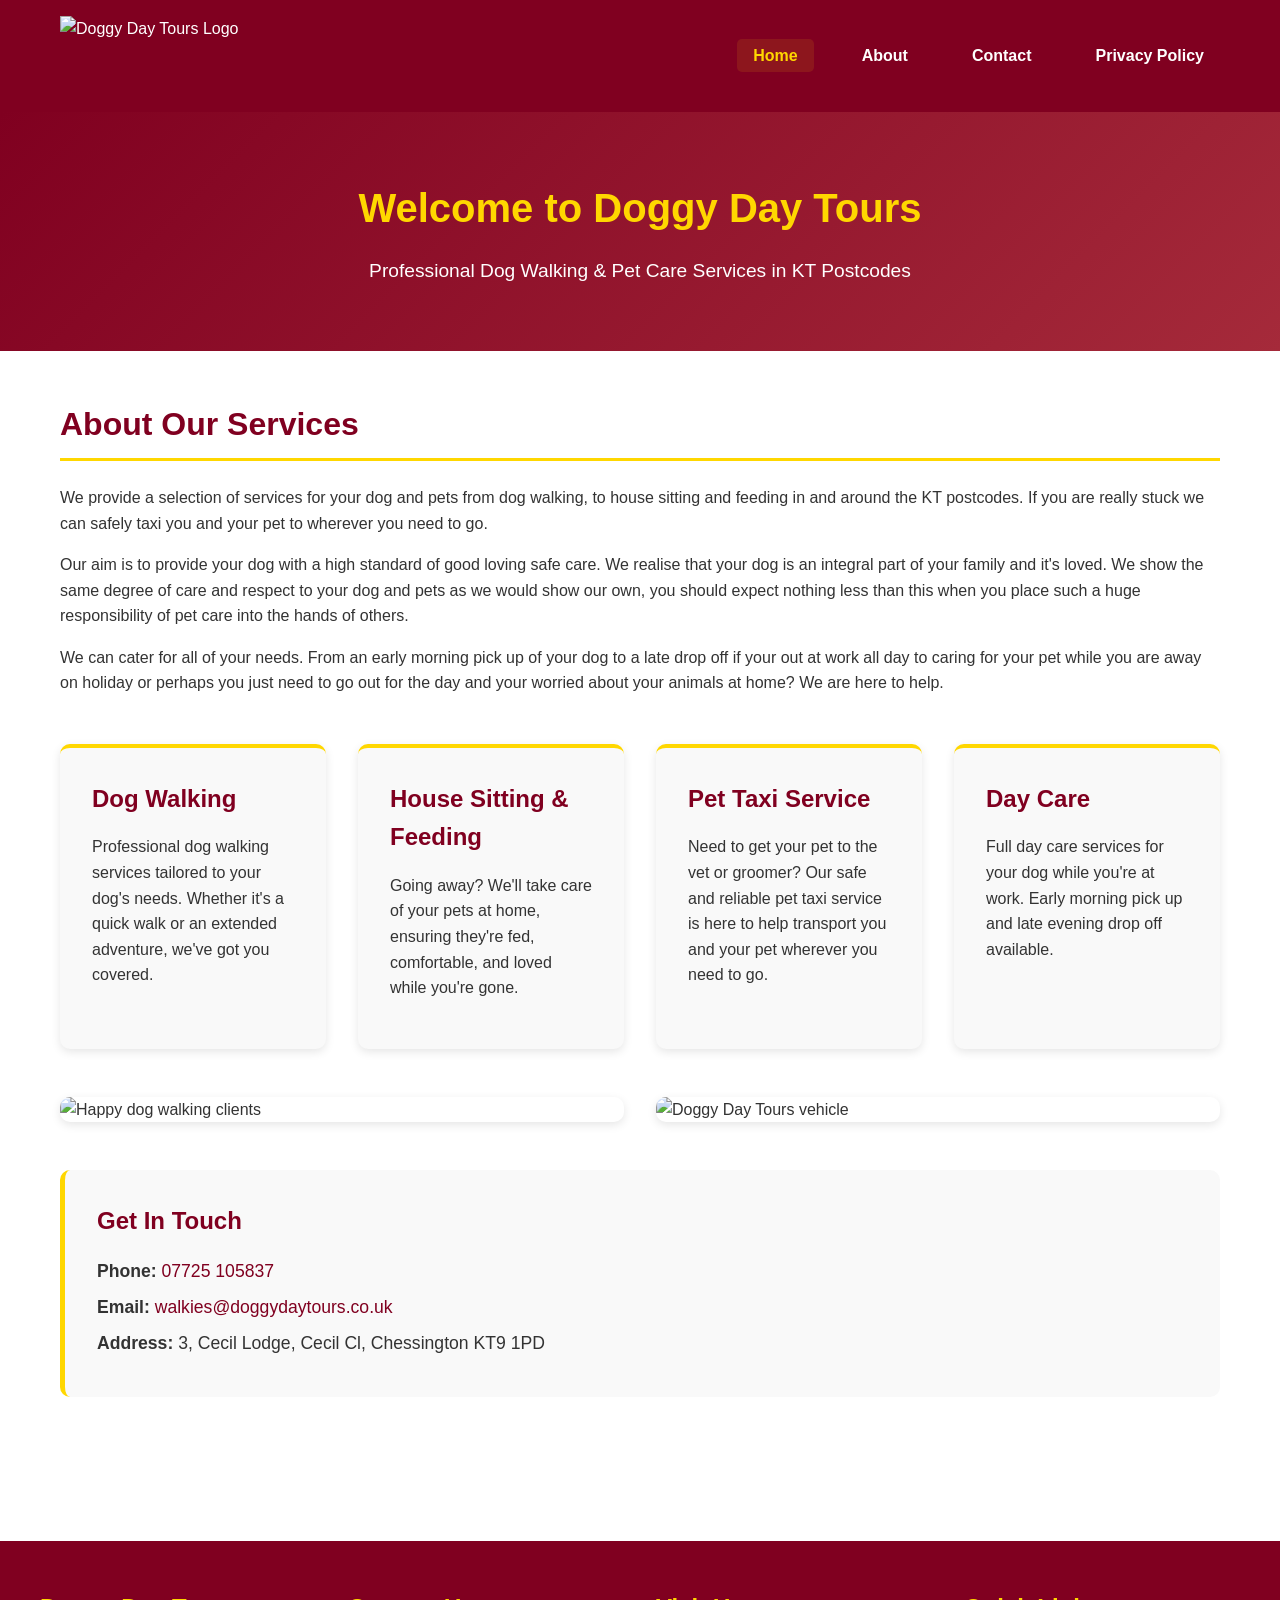
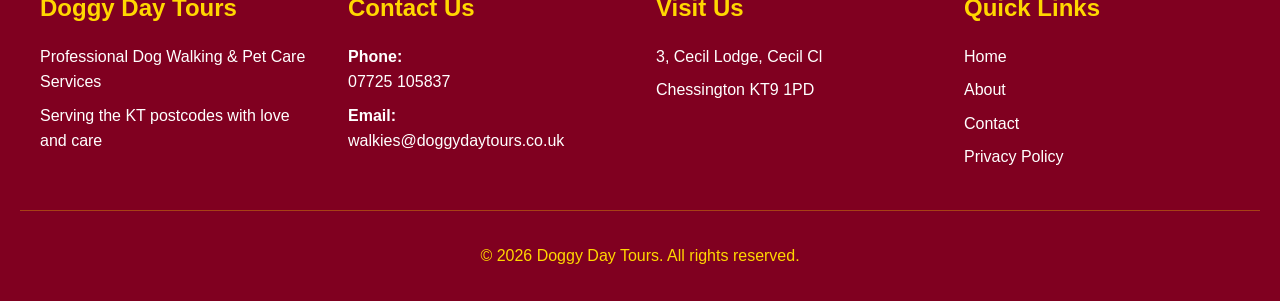
==== index.html @ 926536ae "Create Doggy Day Tours 4-page website - Built complete responsive website with 5 files - index.html:" ====
<!DOCTYPE html>
<html lang="en">
<head>
    <meta charset="UTF-8">
    <meta name="viewport" content="width=device-width, initial-scale=1.0">
    <meta name="description" content="Professional Dog Walking & Pet Care Services in KT postcodes. Expert dog walking, house sitting, and pet taxi services.">
    <title>Doggy Day Tours - Professional Dog Walking & Pet Care Services</title>
    <link rel="stylesheet" href="styles.css">
</head>
<body>
    <header>
        <div class="header-container">
            <img src="https://i.ibb.co/Wv6MNWS7/dog-walking-logo-ddt-3-burgandy.png" alt="Doggy Day Tours Logo" class="logo">
            <nav>
                <ul>
                    <li><a href="index.html" class="active">Home</a></li>
                    <li><a href="about.html">About</a></li>
                    <li><a href="contact.html">Contact</a></li>
                    <li><a href="privacypolicy.html">Privacy Policy</a></li>
                </ul>
            </nav>
        </div>
    </header>

    <section class="hero">
        <div class="container">
            <h1>Welcome to Doggy Day Tours</h1>
            <p>Professional Dog Walking & Pet Care Services in KT Postcodes</p>
        </div>
    </section>

    <main>
        <section class="about-intro">
            <h2>About Our Services</h2>
            <p>We provide a selection of services for your dog and pets from dog walking, to house sitting and feeding in and around the KT postcodes. If you are really stuck we can safely taxi you and your pet to wherever you need to go.</p>

            <p>Our aim is to provide your dog with a high standard of good loving safe care. We realise that your dog is an integral part of your family and it's loved. We show the same degree of care and respect to your dog and pets as we would show our own, you should expect nothing less than this when you place such a huge responsibility of pet care into the hands of others.</p>

            <p>We can cater for all of your needs. From an early morning pick up of your dog to a late drop off if your out at work all day to caring for your pet while you are away on holiday or perhaps you just need to go out for the day and your worried about your animals at home? We are here to help.</p>
        </section>

        <section class="services">
            <div class="service-card">
                <h3>Dog Walking</h3>
                <p>Professional dog walking services tailored to your dog's needs. Whether it's a quick walk or an extended adventure, we've got you covered.</p>
            </div>

            <div class="service-card">
                <h3>House Sitting & Feeding</h3>
                <p>Going away? We'll take care of your pets at home, ensuring they're fed, comfortable, and loved while you're gone.</p>
            </div>

            <div class="service-card">
                <h3>Pet Taxi Service</h3>
                <p>Need to get your pet to the vet or groomer? Our safe and reliable pet taxi service is here to help transport you and your pet wherever you need to go.</p>
            </div>

            <div class="service-card">
                <h3>Day Care</h3>
                <p>Full day care services for your dog while you're at work. Early morning pick up and late evening drop off available.</p>
            </div>
        </section>

        <section class="image-gallery">
            <img src="https://i.ibb.co/VYCSv7qX/dog-walking-clients-366x366-366x366.jpg" alt="Happy dog walking clients">
            <img src="https://i.ibb.co/7dnFq9w7/ddt-car-2.jpg" alt="Doggy Day Tours vehicle">
        </section>

        <section class="contact-info">
            <h3>Get In Touch</h3>
            <p><strong>Phone:</strong> <a href="tel:07725105837">07725 105837</a></p>
            <p><strong>Email:</strong> <a href="mailto:walkies@doggydaytours.co.uk">walkies@doggydaytours.co.uk</a></p>
            <p><strong>Address:</strong> 3, Cecil Lodge, Cecil Cl, Chessington KT9 1PD</p>
        </section>
    </main>

    <footer>
        <div class="footer-content">
            <div class="footer-section">
                <h3>Doggy Day Tours</h3>
                <p>Professional Dog Walking & Pet Care Services</p>
                <p>Serving the KT postcodes with love and care</p>
            </div>

            <div class="footer-section">
                <h3>Contact Us</h3>
                <p><strong>Phone:</strong> <a href="tel:07725105837">07725 105837</a></p>
                <p><strong>Email:</strong> <a href="mailto:walkies@doggydaytours.co.uk">walkies@doggydaytours.co.uk</a></p>
            </div>

            <div class="footer-section">
                <h3>Visit Us</h3>
                <p>3, Cecil Lodge, Cecil Cl</p>
                <p>Chessington KT9 1PD</p>
            </div>

            <div class="footer-section">
                <h3>Quick Links</h3>
                <a href="index.html">Home</a>
                <a href="about.html">About</a>
                <a href="contact.html">Contact</a>
                <a href="privacypolicy.html">Privacy Policy</a>
            </div>
        </div>

        <div class="footer-bottom">
            <p>&copy; 2026 Doggy Day Tours. All rights reserved.</p>
        </div>
    </footer>
</body>
</html>
---- styles.css ----
/* Doggy Day Tours - Main Stylesheet */
/* Color Scheme: White, Yellow (#FFD700), Burgundy (#800020) */

* {
    margin: 0;
    padding: 0;
    box-sizing: border-box;
}

body {
    font-family: 'Arial', sans-serif;
    line-height: 1.6;
    color: #333;
    background-color: #fff;
}

/* Header Styles */
header {
    background-color: #800020;
    color: white;
    padding: 1rem 0;
    box-shadow: 0 2px 5px rgba(0,0,0,0.1);
}

.header-container {
    max-width: 1200px;
    margin: 0 auto;
    padding: 0 20px;
    display: flex;
    justify-content: space-between;
    align-items: center;
    flex-wrap: wrap;
}

.logo {
    height: 80px;
    width: auto;
}

nav ul {
    list-style: none;
    display: flex;
    gap: 2rem;
}

nav ul li a {
    color: white;
    text-decoration: none;
    font-weight: bold;
    transition: color 0.3s;
    padding: 0.5rem 1rem;
}

nav ul li a:hover,
nav ul li a.active {
    color: #FFD700;
    background-color: rgba(255, 215, 0, 0.1);
    border-radius: 5px;
}

/* Hero Section */
.hero {
    background: linear-gradient(135deg, #800020 0%, #a52a3a 100%);
    color: white;
    padding: 4rem 20px;
    text-align: center;
}

.hero h1 {
    font-size: 2.5rem;
    margin-bottom: 1rem;
    color: #FFD700;
}

.hero p {
    font-size: 1.2rem;
    max-width: 800px;
    margin: 0 auto;
}

/* Main Content */
main {
    max-width: 1200px;
    margin: 0 auto;
    padding: 3rem 20px;
}

.container {
    max-width: 1200px;
    margin: 0 auto;
    padding: 0 20px;
}

h1, h2, h3 {
    color: #800020;
    margin-bottom: 1rem;
}

h1 {
    font-size: 2.5rem;
}

h2 {
    font-size: 2rem;
    border-bottom: 3px solid #FFD700;
    padding-bottom: 0.5rem;
    margin-bottom: 1.5rem;
}

h3 {
    font-size: 1.5rem;
}

p {
    margin-bottom: 1rem;
}

/* Services Section */
.services {
    display: grid;
    grid-template-columns: repeat(auto-fit, minmax(250px, 1fr));
    gap: 2rem;
    margin: 3rem 0;
}

.service-card {
    background-color: #f9f9f9;
    padding: 2rem;
    border-radius: 10px;
    box-shadow: 0 3px 10px rgba(0,0,0,0.1);
    border-top: 4px solid #FFD700;
    transition: transform 0.3s;
}

.service-card:hover {
    transform: translateY(-5px);
    box-shadow: 0 5px 15px rgba(0,0,0,0.2);
}

.service-card h3 {
    color: #800020;
    margin-bottom: 1rem;
}

/* Image Gallery */
.image-gallery {
    display: grid;
    grid-template-columns: repeat(auto-fit, minmax(300px, 1fr));
    gap: 2rem;
    margin: 3rem 0;
}

.image-gallery img {
    width: 100%;
    height: auto;
    border-radius: 10px;
    box-shadow: 0 3px 10px rgba(0,0,0,0.1);
}

/* About Section - Team Bios */
.team {
    display: grid;
    grid-template-columns: repeat(auto-fit, minmax(250px, 1fr));
    gap: 3rem;
    margin: 3rem 0;
}

.team-member {
    text-align: center;
    padding: 2rem;
    background-color: #f9f9f9;
    border-radius: 10px;
    box-shadow: 0 3px 10px rgba(0,0,0,0.1);
}

.avatar {
    width: 120px;
    height: 120px;
    border-radius: 50%;
    background-color: #800020;
    color: white;
    display: flex;
    align-items: center;
    justify-content: center;
    font-size: 3rem;
    font-weight: bold;
    margin: 0 auto 1.5rem;
    border: 5px solid #FFD700;
}

.team-member h3 {
    color: #800020;
    margin-bottom: 0.5rem;
}

.team-member .role {
    color: #FFD700;
    font-weight: bold;
    margin-bottom: 1rem;
    font-size: 1.1rem;
}

/* Contact Form */
.contact-form {
    max-width: 600px;
    margin: 2rem auto;
    padding: 2rem;
    background-color: #f9f9f9;
    border-radius: 10px;
    box-shadow: 0 3px 10px rgba(0,0,0,0.1);
}

.form-group {
    margin-bottom: 1.5rem;
}

.form-group label {
    display: block;
    margin-bottom: 0.5rem;
    color: #800020;
    font-weight: bold;
}

.form-group input,
.form-group textarea,
.form-group select {
    width: 100%;
    padding: 0.75rem;
    border: 2px solid #ddd;
    border-radius: 5px;
    font-size: 1rem;
    transition: border-color 0.3s;
}

.form-group input:focus,
.form-group textarea:focus,
.form-group select:focus {
    outline: none;
    border-color: #FFD700;
}

.form-group textarea {
    resize: vertical;
    min-height: 150px;
}

.btn {
    background-color: #800020;
    color: white;
    padding: 1rem 2rem;
    border: none;
    border-radius: 5px;
    font-size: 1.1rem;
    cursor: pointer;
    transition: background-color 0.3s;
    font-weight: bold;
}

.btn:hover {
    background-color: #a52a3a;
}

/* Contact Info */
.contact-info {
    background-color: #f9f9f9;
    padding: 2rem;
    border-radius: 10px;
    margin: 2rem 0;
    border-left: 5px solid #FFD700;
}

.contact-info h3 {
    color: #800020;
    margin-bottom: 1rem;
}

.contact-info p {
    margin-bottom: 0.5rem;
    font-size: 1.1rem;
}

.contact-info a {
    color: #800020;
    text-decoration: none;
}

.contact-info a:hover {
    color: #FFD700;
}

/* Privacy Policy */
.privacy-content {
    line-height: 1.8;
}

.privacy-content h3 {
    margin-top: 2rem;
    margin-bottom: 1rem;
}

.privacy-content ul {
    margin-left: 2rem;
    margin-bottom: 1rem;
}

/* Footer */
footer {
    background-color: #800020;
    color: white;
    padding: 3rem 20px 1rem;
    margin-top: 4rem;
}

.footer-content {
    max-width: 1200px;
    margin: 0 auto;
    display: grid;
    grid-template-columns: repeat(auto-fit, minmax(250px, 1fr));
    gap: 2rem;
    margin-bottom: 2rem;
}

.footer-section h3 {
    color: #FFD700;
    margin-bottom: 1rem;
}

.footer-section p,
.footer-section a {
    color: white;
    text-decoration: none;
    display: block;
    margin-bottom: 0.5rem;
}

.footer-section a:hover {
    color: #FFD700;
}

.footer-bottom {
    text-align: center;
    padding-top: 2rem;
    border-top: 1px solid rgba(255, 215, 0, 0.3);
    color: #FFD700;
}

/* Responsive Design */
@media (max-width: 768px) {
    .header-container {
        flex-direction: column;
        text-align: center;
    }

    nav ul {
        flex-direction: column;
        gap: 0.5rem;
        margin-top: 1rem;
    }

    .hero h1 {
        font-size: 2rem;
    }

    .hero p {
        font-size: 1rem;
    }

    h1 {
        font-size: 2rem;
    }

    h2 {
        font-size: 1.5rem;
    }

    .services,
    .team {
        grid-template-columns: 1fr;
    }
}
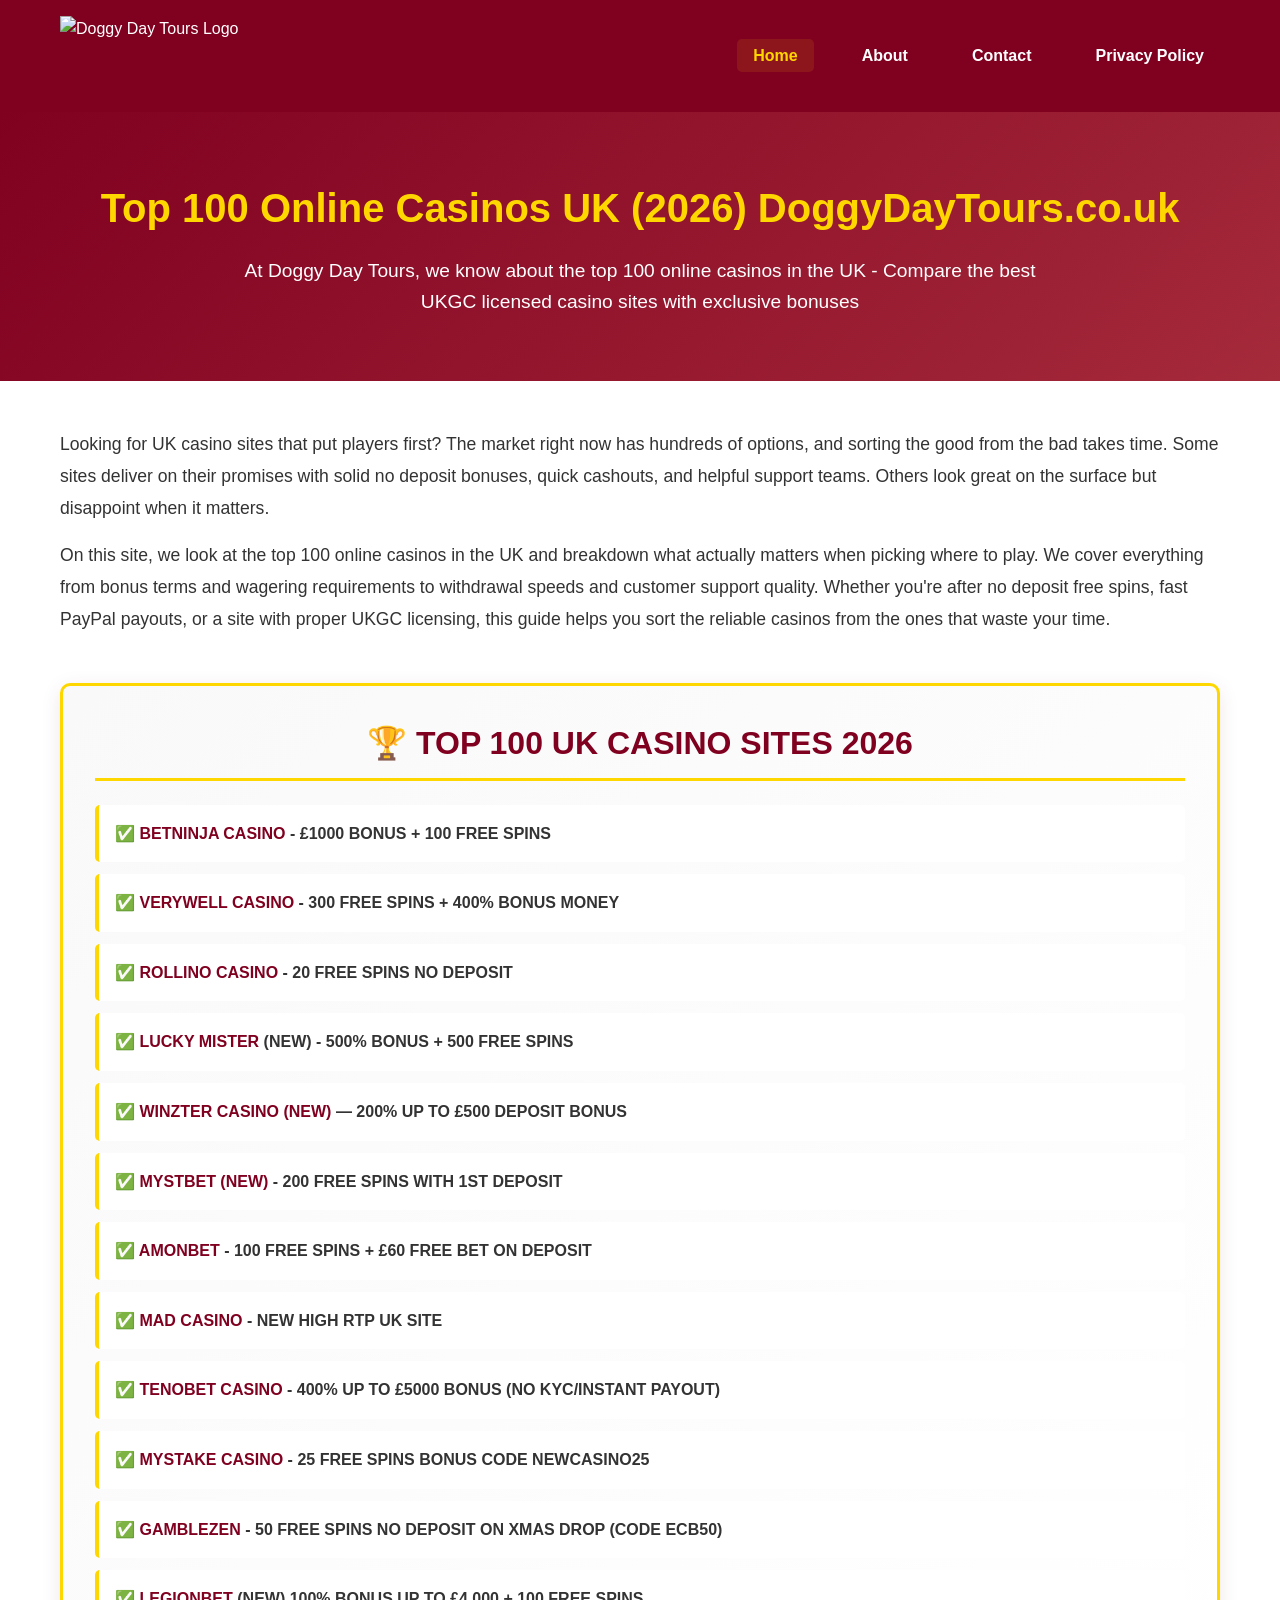
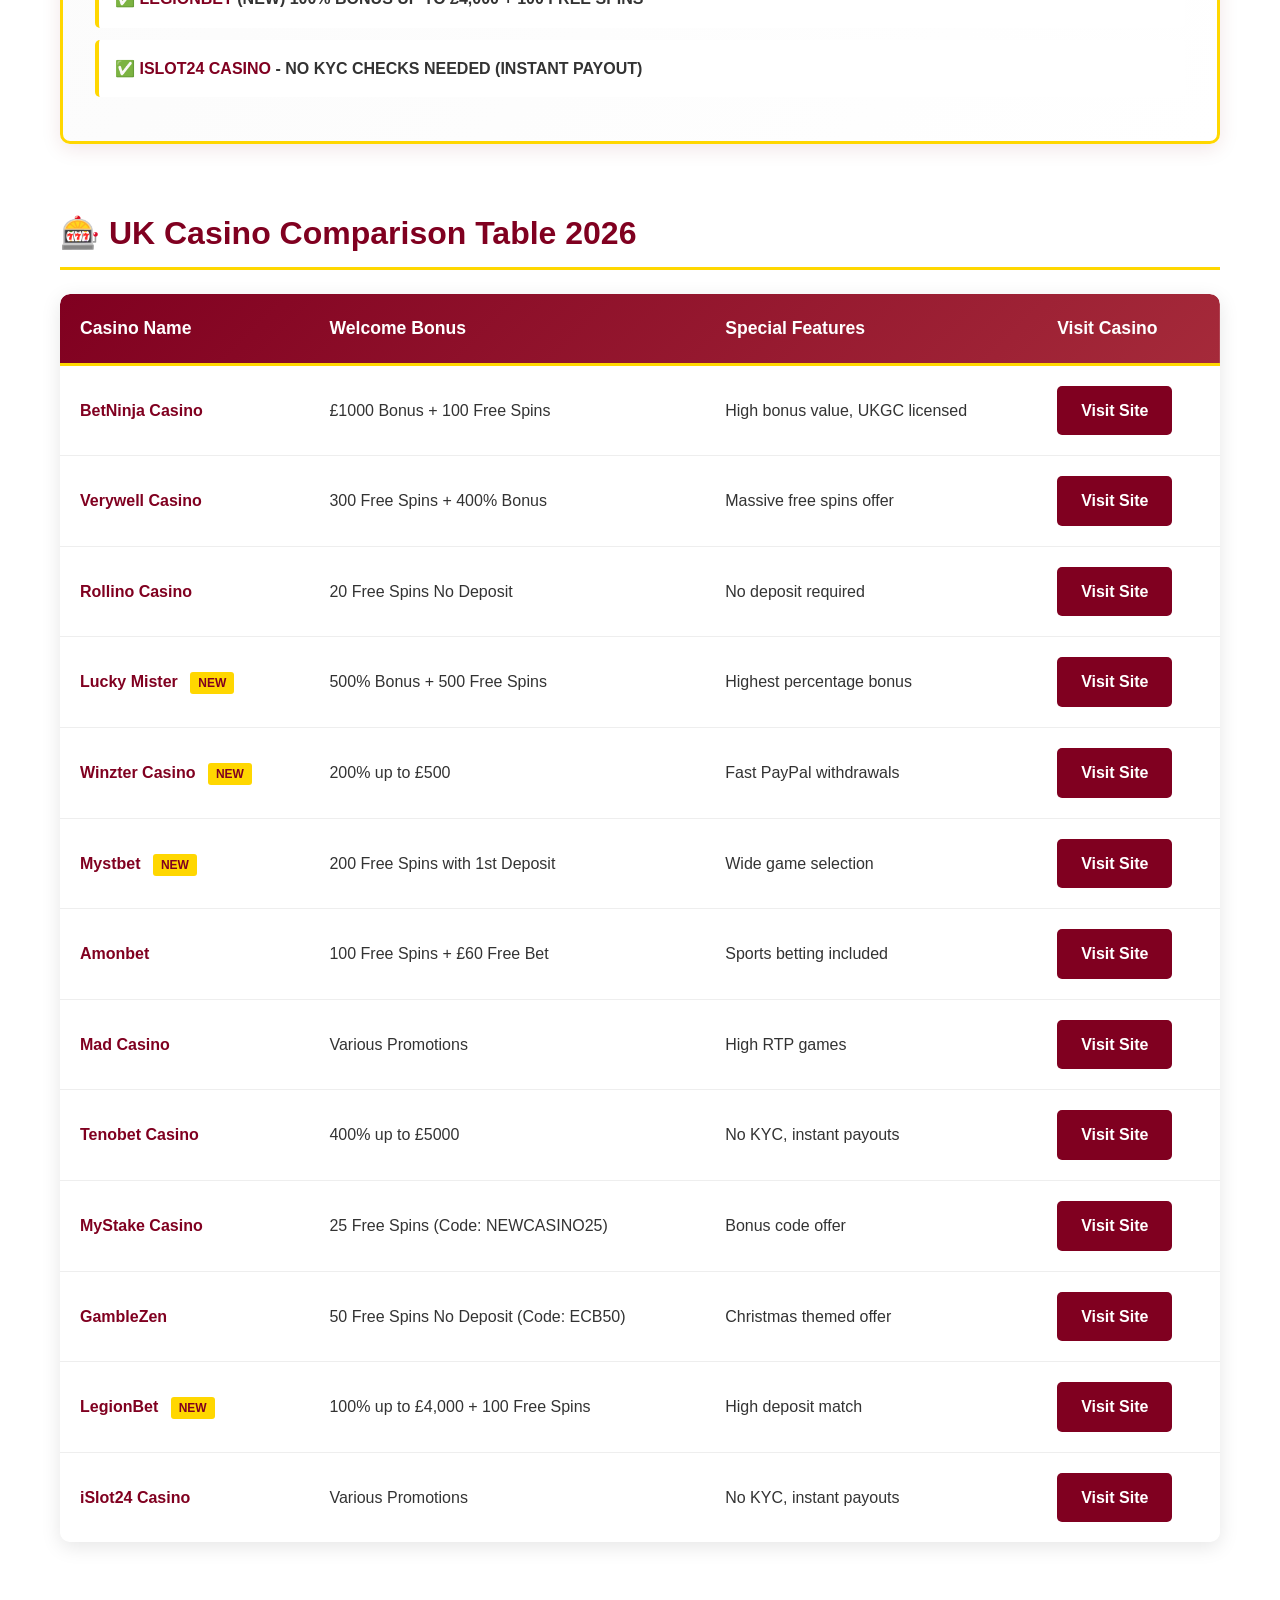
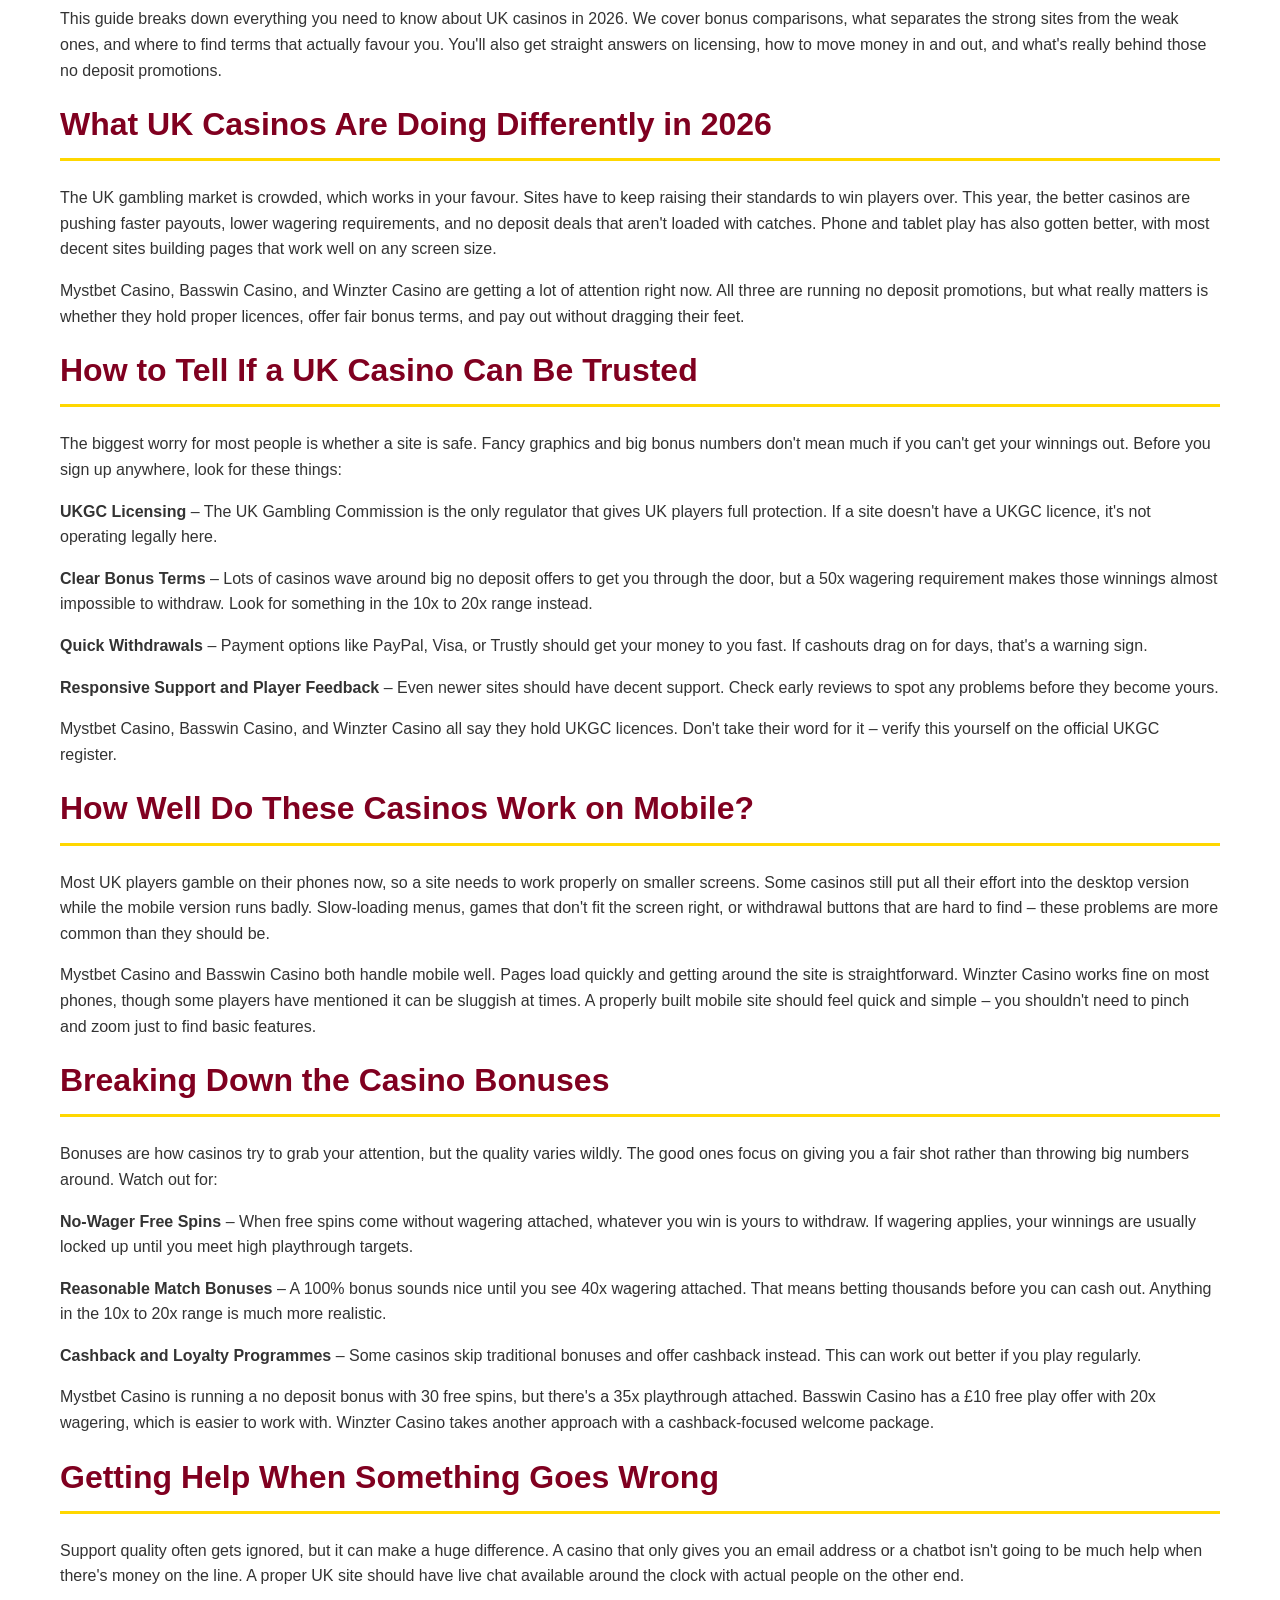
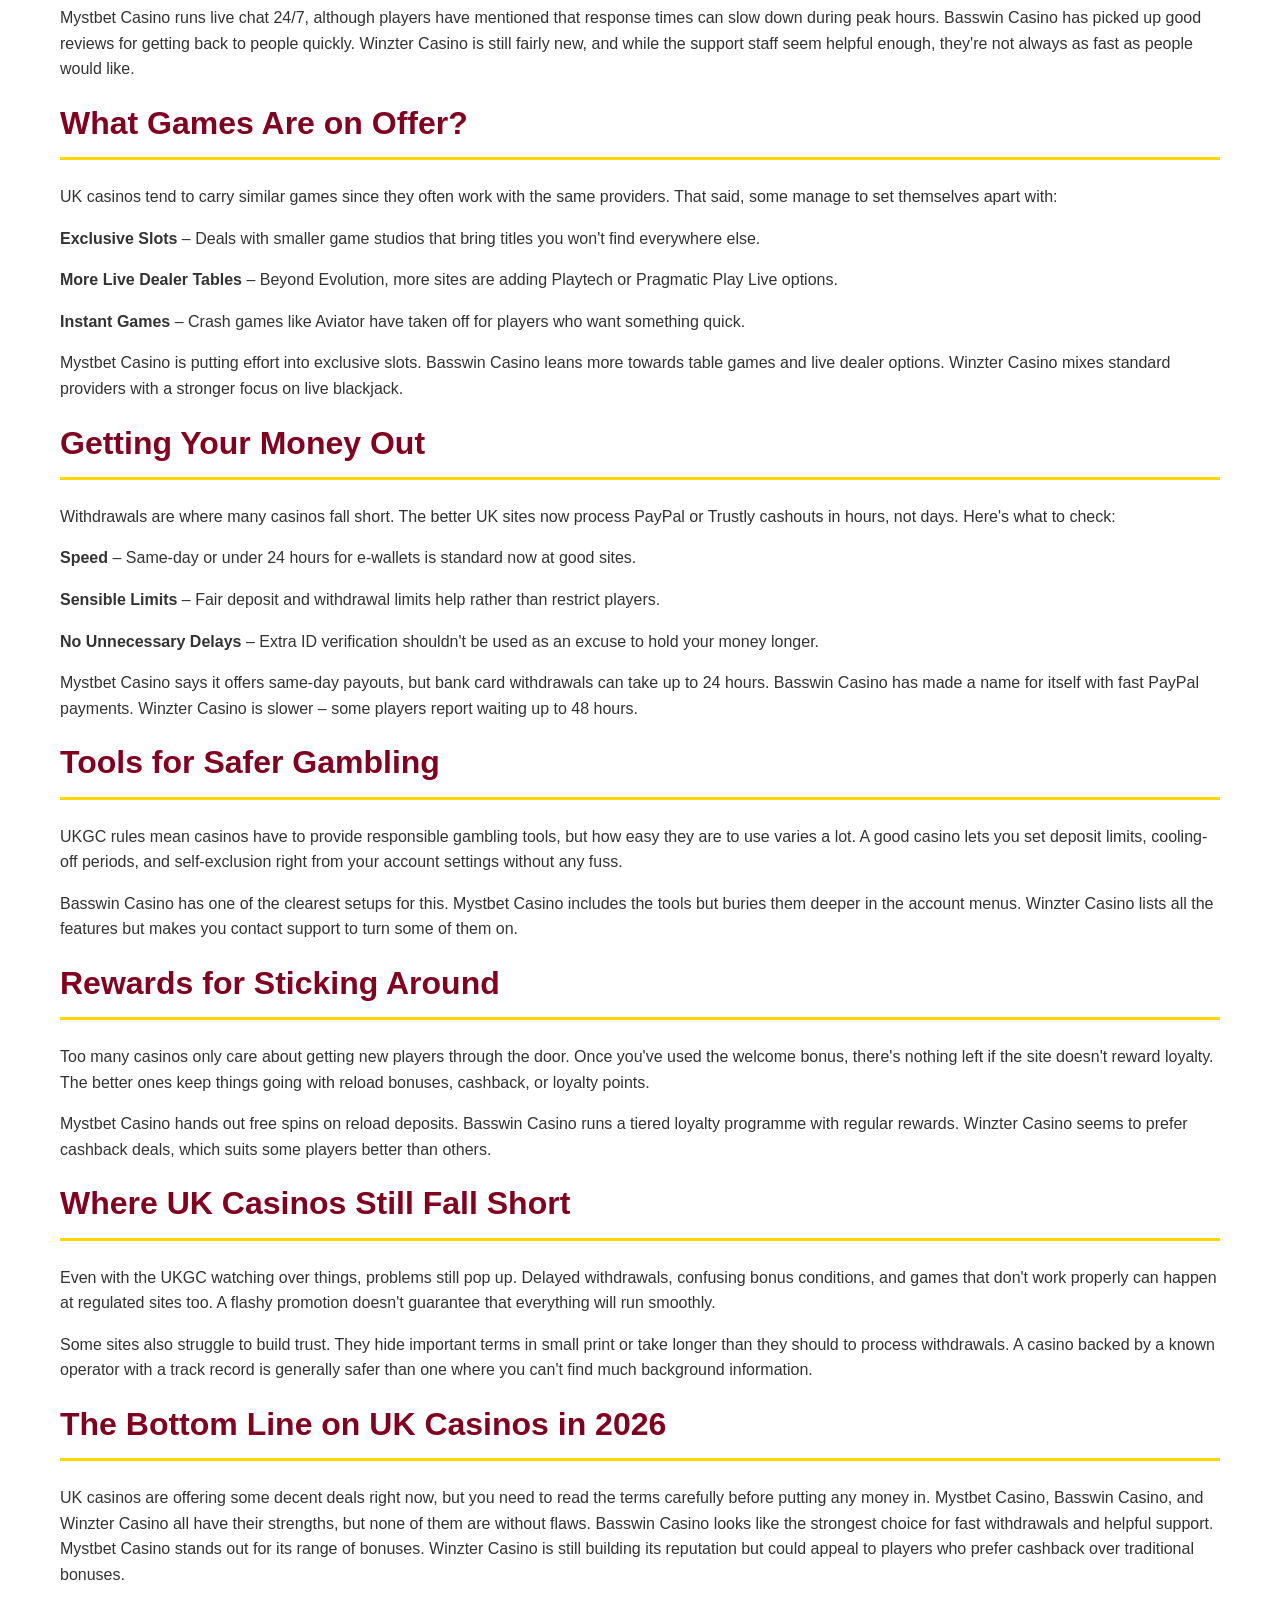
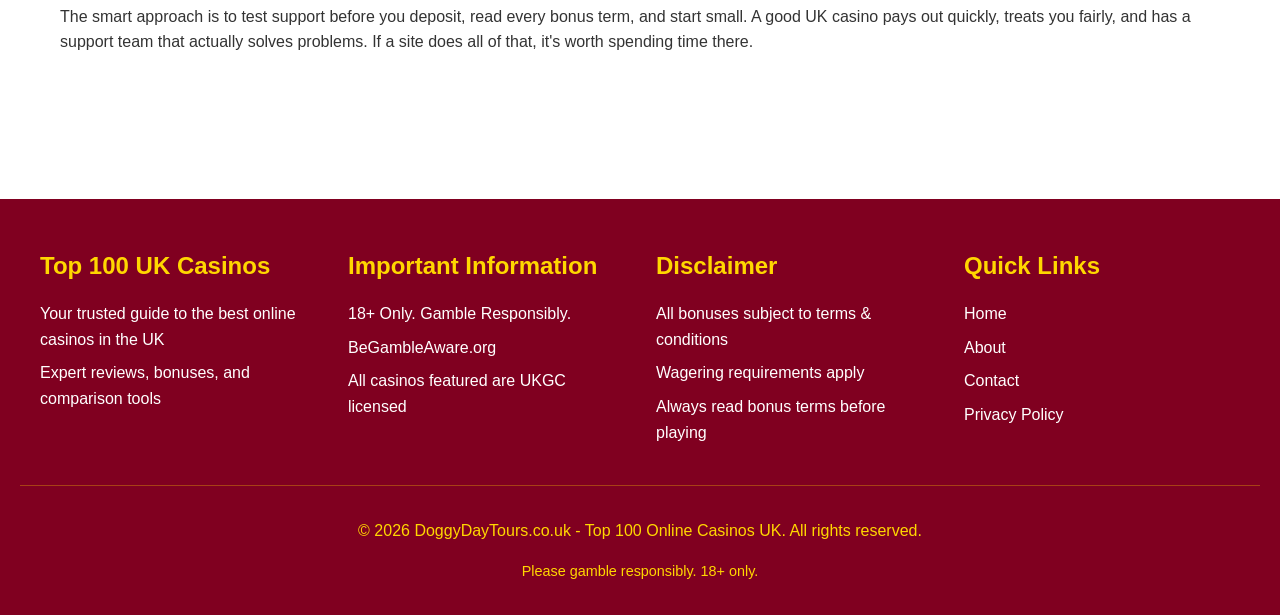
==== commit 3b0f1a76: "Transform homepage into Top 100 UK Casinos comparison site - Updated page title and meta description" ====
--- a/index.html
+++ b/index.html
@@ -3,8 +3,8 @@
 <head>
     <meta charset="UTF-8">
     <meta name="viewport" content="width=device-width, initial-scale=1.0">
-    <meta name="description" content="Professional Dog Walking & Pet Care Services in KT postcodes. Expert dog walking, house sitting, and pet taxi services.">
-    <title>Doggy Day Tours - Professional Dog Walking & Pet Care Services</title>
+    <meta name="description" content="Top 100 Online Casinos UK (2026) - Compare the best UK casino sites with no deposit bonuses, free spins, and fast payouts. Expert reviews of UKGC licensed casinos.">
+    <title>Top 100 Online Casinos UK (2026) doggydaytours.co.uk</title>
     <link rel="stylesheet" href="styles.css">
 </head>
 <body>
@@ -24,74 +24,239 @@
 
     <section class="hero">
         <div class="container">
-            <h1>Welcome to Doggy Day Tours</h1>
-            <p>Professional Dog Walking & Pet Care Services in KT Postcodes</p>
+            <h1>Top 100 Online Casinos UK (2026) DoggyDayTours.co.uk</h1>
+            <p>At Doggy Day Tours, we know about the top 100 online casinos in the UK - Compare the best UKGC licensed casino sites with exclusive bonuses</p>
         </div>
     </section>
 
     <main>
-        <section class="about-intro">
-            <h2>About Our Services</h2>
-            <p>We provide a selection of services for your dog and pets from dog walking, to house sitting and feeding in and around the KT postcodes. If you are really stuck we can safely taxi you and your pet to wherever you need to go.</p>
-
-            <p>Our aim is to provide your dog with a high standard of good loving safe care. We realise that your dog is an integral part of your family and it's loved. We show the same degree of care and respect to your dog and pets as we would show our own, you should expect nothing less than this when you place such a huge responsibility of pet care into the hands of others.</p>
-
-            <p>We can cater for all of your needs. From an early morning pick up of your dog to a late drop off if your out at work all day to caring for your pet while you are away on holiday or perhaps you just need to go out for the day and your worried about your animals at home? We are here to help.</p>
-        </section>
-
-        <section class="services">
-            <div class="service-card">
-                <h3>Dog Walking</h3>
-                <p>Professional dog walking services tailored to your dog's needs. Whether it's a quick walk or an extended adventure, we've got you covered.</p>
-            </div>
-
-            <div class="service-card">
-                <h3>House Sitting & Feeding</h3>
-                <p>Going away? We'll take care of your pets at home, ensuring they're fed, comfortable, and loved while you're gone.</p>
-            </div>
-
-            <div class="service-card">
-                <h3>Pet Taxi Service</h3>
-                <p>Need to get your pet to the vet or groomer? Our safe and reliable pet taxi service is here to help transport you and your pet wherever you need to go.</p>
-            </div>
-
-            <div class="service-card">
-                <h3>Day Care</h3>
-                <p>Full day care services for your dog while you're at work. Early morning pick up and late evening drop off available.</p>
-            </div>
-        </section>
-
-        <section class="image-gallery">
-            <img src="https://i.ibb.co/VYCSv7qX/dog-walking-clients-366x366-366x366.jpg" alt="Happy dog walking clients">
-            <img src="https://i.ibb.co/7dnFq9w7/ddt-car-2.jpg" alt="Doggy Day Tours vehicle">
-        </section>
-
-        <section class="contact-info">
-            <h3>Get In Touch</h3>
-            <p><strong>Phone:</strong> <a href="tel:07725105837">07725 105837</a></p>
-            <p><strong>Email:</strong> <a href="mailto:walkies@doggydaytours.co.uk">walkies@doggydaytours.co.uk</a></p>
-            <p><strong>Address:</strong> 3, Cecil Lodge, Cecil Cl, Chessington KT9 1PD</p>
+        <section class="casino-intro">
+            <p>Looking for UK casino sites that put players first? The market right now has hundreds of options, and sorting the good from the bad takes time. Some sites deliver on their promises with solid no deposit bonuses, quick cashouts, and helpful support teams. Others look great on the surface but disappoint when it matters.</p>
+
+            <p>On this site, we look at the top 100 online casinos in the UK and breakdown what actually matters when picking where to play. We cover everything from bonus terms and wagering requirements to withdrawal speeds and customer support quality. Whether you're after no deposit free spins, fast PayPal payouts, or a site with proper UKGC licensing, this guide helps you sort the reliable casinos from the ones that waste your time.</p>
+        </section>
+
+        <section class="top-casinos-box">
+            <h2>🏆 TOP 100 UK CASINO SITES 2026</h2>
+            <ul class="casino-list">
+                <li><strong>✅ <a href="https://www.nifoe1md.com/2P9J9R/5FKD5Q5/">BETNINJA CASINO</a> - £1000 BONUS + 100 FREE SPINS</strong></li>
+                <li><strong>✅ <a href="https://linkly.link/2TXr9">VERYWELL CASINO</a> - 300 FREE SPINS + 400% BONUS MONEY</strong></li>
+                <li><strong>✅ <a href="https://track.trafficflowpartners.com/visit/?bta=37995&nci=5916">ROLLINO CASINO</a> - 20 FREE SPINS NO DEPOSIT</strong></li>
+                <li><strong>✅ <a href="https://trk.trafik-sc.xyz/click?o=4766&a=17196&sub_id3=3&sub_id4=4&sub_id5=5">LUCKY MISTER</a> (NEW) - 500% BONUS + 500 FREE SPINS</strong></li>
+                <li><strong>✅ <a href="https://go.affililinks.com/visit/?bta=35245&nci=5351&afp=1&utm_campaign=GEO_TARGET_LINK">WINZTER CASINO (NEW)</a> — 200% UP TO £500 DEPOSIT BONUS</strong></li>
+                <li><strong>✅ <a href="https://www.nifoe1md.com/2P9J9R/415L5XB/">MYSTBET (NEW)</a> - 200 FREE SPINS WITH 1ST DEPOSIT</strong></li>
+                <li><strong>✅ <a href="https://trk.trafik-sc.xyz/click?o=4771&a=17196&sub_id3=3&sub_id4=4&sub_id5=5">AMONBET</a> - 100 FREE SPINS + £60 FREE BET ON DEPOSIT</strong></li>
+                <li><strong>✅ <a href="https://go.afftrackio.com/visit/?bta=35294&brand=madcasino">MAD CASINO</a> - NEW HIGH RTP UK SITE</strong></li>
+                <li><strong>✅ <a href="https://go.afftrackio.com/visit/?bta=35294&nci=5358">TENOBET CASINO</a> - 400% UP TO £5000 BONUS (NO KYC/INSTANT PAYOUT)</strong></li>
+                <li><strong>✅ <a href="https://go.affiliatedonbet.com/visit/?bta=3145350&brand=mystake">MYSTAKE CASINO</a> - 25 FREE SPINS BONUS CODE NEWCASINO25</strong></li>
+                <li><strong>✅ <a href="https://gamblezens.com/d59f81502">GAMBLEZEN</a> - 50 FREE SPINS NO DEPOSIT ON XMAS DROP (CODE ECB50)</strong></li>
+                <li><strong>✅ <a href="https://trk.trafik-sc.xyz/click?o=5031&a=17196&sub_id3=3&sub_id4=4&sub_id5=5">LEGIONBET</a> (NEW) 100% BONUS UP TO £4,000 + 100 FREE SPINS</strong></li>
+                <li><strong>✅ <a href="https://garagebanana.com/api/v3/offer/4?affiliate_id=333&url_id=4&free_1=/&free_2=en&free_3=100333">ISLOT24 CASINO</a> - NO KYC CHECKS NEEDED (INSTANT PAYOUT)</strong></li>
+            </ul>
+        </section>
+
+        <section class="casino-comparison">
+            <h2>🎰 UK Casino Comparison Table 2026</h2>
+            <div class="table-responsive">
+                <table class="comparison-table">
+                    <thead>
+                        <tr>
+                            <th>Casino Name</th>
+                            <th>Welcome Bonus</th>
+                            <th>Special Features</th>
+                            <th>Visit Casino</th>
+                        </tr>
+                    </thead>
+                    <tbody>
+                        <tr>
+                            <td><strong>BetNinja Casino</strong></td>
+                            <td>£1000 Bonus + 100 Free Spins</td>
+                            <td>High bonus value, UKGC licensed</td>
+                            <td><a href="https://www.nifoe1md.com/2P9J9R/5FKD5Q5/" class="btn-table" target="_blank" rel="nofollow">Visit Site</a></td>
+                        </tr>
+                        <tr>
+                            <td><strong>Verywell Casino</strong></td>
+                            <td>300 Free Spins + 400% Bonus</td>
+                            <td>Massive free spins offer</td>
+                            <td><a href="https://linkly.link/2TXr9" class="btn-table" target="_blank" rel="nofollow">Visit Site</a></td>
+                        </tr>
+                        <tr>
+                            <td><strong>Rollino Casino</strong></td>
+                            <td>20 Free Spins No Deposit</td>
+                            <td>No deposit required</td>
+                            <td><a href="https://track.trafficflowpartners.com/visit/?bta=37995&nci=5916" class="btn-table" target="_blank" rel="nofollow">Visit Site</a></td>
+                        </tr>
+                        <tr>
+                            <td><strong>Lucky Mister</strong> <span class="badge-new">NEW</span></td>
+                            <td>500% Bonus + 500 Free Spins</td>
+                            <td>Highest percentage bonus</td>
+                            <td><a href="https://trk.trafik-sc.xyz/click?o=4766&a=17196&sub_id3=3&sub_id4=4&sub_id5=5" class="btn-table" target="_blank" rel="nofollow">Visit Site</a></td>
+                        </tr>
+                        <tr>
+                            <td><strong>Winzter Casino</strong> <span class="badge-new">NEW</span></td>
+                            <td>200% up to £500</td>
+                            <td>Fast PayPal withdrawals</td>
+                            <td><a href="https://go.affililinks.com/visit/?bta=35245&nci=5351&afp=1&utm_campaign=GEO_TARGET_LINK" class="btn-table" target="_blank" rel="nofollow">Visit Site</a></td>
+                        </tr>
+                        <tr>
+                            <td><strong>Mystbet</strong> <span class="badge-new">NEW</span></td>
+                            <td>200 Free Spins with 1st Deposit</td>
+                            <td>Wide game selection</td>
+                            <td><a href="https://www.nifoe1md.com/2P9J9R/415L5XB/" class="btn-table" target="_blank" rel="nofollow">Visit Site</a></td>
+                        </tr>
+                        <tr>
+                            <td><strong>Amonbet</strong></td>
+                            <td>100 Free Spins + £60 Free Bet</td>
+                            <td>Sports betting included</td>
+                            <td><a href="https://trk.trafik-sc.xyz/click?o=4771&a=17196&sub_id3=3&sub_id4=4&sub_id5=5" class="btn-table" target="_blank" rel="nofollow">Visit Site</a></td>
+                        </tr>
+                        <tr>
+                            <td><strong>Mad Casino</strong></td>
+                            <td>Various Promotions</td>
+                            <td>High RTP games</td>
+                            <td><a href="https://go.afftrackio.com/visit/?bta=35294&brand=madcasino" class="btn-table" target="_blank" rel="nofollow">Visit Site</a></td>
+                        </tr>
+                        <tr>
+                            <td><strong>Tenobet Casino</strong></td>
+                            <td>400% up to £5000</td>
+                            <td>No KYC, instant payouts</td>
+                            <td><a href="https://go.afftrackio.com/visit/?bta=35294&nci=5358" class="btn-table" target="_blank" rel="nofollow">Visit Site</a></td>
+                        </tr>
+                        <tr>
+                            <td><strong>MyStake Casino</strong></td>
+                            <td>25 Free Spins (Code: NEWCASINO25)</td>
+                            <td>Bonus code offer</td>
+                            <td><a href="https://go.affiliatedonbet.com/visit/?bta=3145350&brand=mystake" class="btn-table" target="_blank" rel="nofollow">Visit Site</a></td>
+                        </tr>
+                        <tr>
+                            <td><strong>GambleZen</strong></td>
+                            <td>50 Free Spins No Deposit (Code: ECB50)</td>
+                            <td>Christmas themed offer</td>
+                            <td><a href="https://gamblezens.com/d59f81502" class="btn-table" target="_blank" rel="nofollow">Visit Site</a></td>
+                        </tr>
+                        <tr>
+                            <td><strong>LegionBet</strong> <span class="badge-new">NEW</span></td>
+                            <td>100% up to £4,000 + 100 Free Spins</td>
+                            <td>High deposit match</td>
+                            <td><a href="https://trk.trafik-sc.xyz/click?o=5031&a=17196&sub_id3=3&sub_id4=4&sub_id5=5" class="btn-table" target="_blank" rel="nofollow">Visit Site</a></td>
+                        </tr>
+                        <tr>
+                            <td><strong>iSlot24 Casino</strong></td>
+                            <td>Various Promotions</td>
+                            <td>No KYC, instant payouts</td>
+                            <td><a href="https://garagebanana.com/api/v3/offer/4?affiliate_id=333&url_id=4&free_1=/&free_2=en&free_3=100333" class="btn-table" target="_blank" rel="nofollow">Visit Site</a></td>
+                        </tr>
+                    </tbody>
+                </table>
+            </div>
+        </section>
+
+        <section class="casino-content">
+            <p>This guide breaks down everything you need to know about UK casinos in 2026. We cover bonus comparisons, what separates the strong sites from the weak ones, and where to find terms that actually favour you. You'll also get straight answers on licensing, how to move money in and out, and what's really behind those no deposit promotions.</p>
+
+            <h2>What UK Casinos Are Doing Differently in 2026</h2>
+            <p>The UK gambling market is crowded, which works in your favour. Sites have to keep raising their standards to win players over. This year, the better casinos are pushing faster payouts, lower wagering requirements, and no deposit deals that aren't loaded with catches. Phone and tablet play has also gotten better, with most decent sites building pages that work well on any screen size.</p>
+
+            <p>Mystbet Casino, Basswin Casino, and Winzter Casino are getting a lot of attention right now. All three are running no deposit promotions, but what really matters is whether they hold proper licences, offer fair bonus terms, and pay out without dragging their feet.</p>
+
+            <h2>How to Tell If a UK Casino Can Be Trusted</h2>
+            <p>The biggest worry for most people is whether a site is safe. Fancy graphics and big bonus numbers don't mean much if you can't get your winnings out. Before you sign up anywhere, look for these things:</p>
+
+            <p><strong>UKGC Licensing</strong> – The UK Gambling Commission is the only regulator that gives UK players full protection. If a site doesn't have a UKGC licence, it's not operating legally here.</p>
+
+            <p><strong>Clear Bonus Terms</strong> – Lots of casinos wave around big no deposit offers to get you through the door, but a 50x wagering requirement makes those winnings almost impossible to withdraw. Look for something in the 10x to 20x range instead.</p>
+
+            <p><strong>Quick Withdrawals</strong> – Payment options like PayPal, Visa, or Trustly should get your money to you fast. If cashouts drag on for days, that's a warning sign.</p>
+
+            <p><strong>Responsive Support and Player Feedback</strong> – Even newer sites should have decent support. Check early reviews to spot any problems before they become yours.</p>
+
+            <p>Mystbet Casino, Basswin Casino, and Winzter Casino all say they hold UKGC licences. Don't take their word for it – verify this yourself on the official UKGC register.</p>
+
+            <h2>How Well Do These Casinos Work on Mobile?</h2>
+            <p>Most UK players gamble on their phones now, so a site needs to work properly on smaller screens. Some casinos still put all their effort into the desktop version while the mobile version runs badly. Slow-loading menus, games that don't fit the screen right, or withdrawal buttons that are hard to find – these problems are more common than they should be.</p>
+
+            <p>Mystbet Casino and Basswin Casino both handle mobile well. Pages load quickly and getting around the site is straightforward. Winzter Casino works fine on most phones, though some players have mentioned it can be sluggish at times. A properly built mobile site should feel quick and simple – you shouldn't need to pinch and zoom just to find basic features.</p>
+
+            <h2>Breaking Down the Casino Bonuses</h2>
+            <p>Bonuses are how casinos try to grab your attention, but the quality varies wildly. The good ones focus on giving you a fair shot rather than throwing big numbers around. Watch out for:</p>
+
+            <p><strong>No-Wager Free Spins</strong> – When free spins come without wagering attached, whatever you win is yours to withdraw. If wagering applies, your winnings are usually locked up until you meet high playthrough targets.</p>
+
+            <p><strong>Reasonable Match Bonuses</strong> – A 100% bonus sounds nice until you see 40x wagering attached. That means betting thousands before you can cash out. Anything in the 10x to 20x range is much more realistic.</p>
+
+            <p><strong>Cashback and Loyalty Programmes</strong> – Some casinos skip traditional bonuses and offer cashback instead. This can work out better if you play regularly.</p>
+
+            <p>Mystbet Casino is running a no deposit bonus with 30 free spins, but there's a 35x playthrough attached. Basswin Casino has a £10 free play offer with 20x wagering, which is easier to work with. Winzter Casino takes another approach with a cashback-focused welcome package.</p>
+
+            <h2>Getting Help When Something Goes Wrong</h2>
+            <p>Support quality often gets ignored, but it can make a huge difference. A casino that only gives you an email address or a chatbot isn't going to be much help when there's money on the line. A proper UK site should have live chat available around the clock with actual people on the other end.</p>
+
+            <p>Mystbet Casino runs live chat 24/7, although players have mentioned that response times can slow down during peak hours. Basswin Casino has picked up good reviews for getting back to people quickly. Winzter Casino is still fairly new, and while the support staff seem helpful enough, they're not always as fast as people would like.</p>
+
+            <h2>What Games Are on Offer?</h2>
+            <p>UK casinos tend to carry similar games since they often work with the same providers. That said, some manage to set themselves apart with:</p>
+
+            <p><strong>Exclusive Slots</strong> – Deals with smaller game studios that bring titles you won't find everywhere else.</p>
+
+            <p><strong>More Live Dealer Tables</strong> – Beyond Evolution, more sites are adding Playtech or Pragmatic Play Live options.</p>
+
+            <p><strong>Instant Games</strong> – Crash games like Aviator have taken off for players who want something quick.</p>
+
+            <p>Mystbet Casino is putting effort into exclusive slots. Basswin Casino leans more towards table games and live dealer options. Winzter Casino mixes standard providers with a stronger focus on live blackjack.</p>
+
+            <h2>Getting Your Money Out</h2>
+            <p>Withdrawals are where many casinos fall short. The better UK sites now process PayPal or Trustly cashouts in hours, not days. Here's what to check:</p>
+
+            <p><strong>Speed</strong> – Same-day or under 24 hours for e-wallets is standard now at good sites.</p>
+
+            <p><strong>Sensible Limits</strong> – Fair deposit and withdrawal limits help rather than restrict players.</p>
+
+            <p><strong>No Unnecessary Delays</strong> – Extra ID verification shouldn't be used as an excuse to hold your money longer.</p>
+
+            <p>Mystbet Casino says it offers same-day payouts, but bank card withdrawals can take up to 24 hours. Basswin Casino has made a name for itself with fast PayPal payments. Winzter Casino is slower – some players report waiting up to 48 hours.</p>
+
+            <h2>Tools for Safer Gambling</h2>
+            <p>UKGC rules mean casinos have to provide responsible gambling tools, but how easy they are to use varies a lot. A good casino lets you set deposit limits, cooling-off periods, and self-exclusion right from your account settings without any fuss.</p>
+
+            <p>Basswin Casino has one of the clearest setups for this. Mystbet Casino includes the tools but buries them deeper in the account menus. Winzter Casino lists all the features but makes you contact support to turn some of them on.</p>
+
+            <h2>Rewards for Sticking Around</h2>
+            <p>Too many casinos only care about getting new players through the door. Once you've used the welcome bonus, there's nothing left if the site doesn't reward loyalty. The better ones keep things going with reload bonuses, cashback, or loyalty points.</p>
+
+            <p>Mystbet Casino hands out free spins on reload deposits. Basswin Casino runs a tiered loyalty programme with regular rewards. Winzter Casino seems to prefer cashback deals, which suits some players better than others.</p>
+
+            <h2>Where UK Casinos Still Fall Short</h2>
+            <p>Even with the UKGC watching over things, problems still pop up. Delayed withdrawals, confusing bonus conditions, and games that don't work properly can happen at regulated sites too. A flashy promotion doesn't guarantee that everything will run smoothly.</p>
+
+            <p>Some sites also struggle to build trust. They hide important terms in small print or take longer than they should to process withdrawals. A casino backed by a known operator with a track record is generally safer than one where you can't find much background information.</p>
+
+            <h2>The Bottom Line on UK Casinos in 2026</h2>
+            <p>UK casinos are offering some decent deals right now, but you need to read the terms carefully before putting any money in. Mystbet Casino, Basswin Casino, and Winzter Casino all have their strengths, but none of them are without flaws. Basswin Casino looks like the strongest choice for fast withdrawals and helpful support. Mystbet Casino stands out for its range of bonuses. Winzter Casino is still building its reputation but could appeal to players who prefer cashback over traditional bonuses.</p>
+
+            <p>The smart approach is to test support before you deposit, read every bonus term, and start small. A good UK casino pays out quickly, treats you fairly, and has a support team that actually solves problems. If a site does all of that, it's worth spending time there.</p>
         </section>
     </main>
 
     <footer>
         <div class="footer-content">
             <div class="footer-section">
-                <h3>Doggy Day Tours</h3>
-                <p>Professional Dog Walking & Pet Care Services</p>
-                <p>Serving the KT postcodes with love and care</p>
-            </div>
-
-            <div class="footer-section">
-                <h3>Contact Us</h3>
-                <p><strong>Phone:</strong> <a href="tel:07725105837">07725 105837</a></p>
-                <p><strong>Email:</strong> <a href="mailto:walkies@doggydaytours.co.uk">walkies@doggydaytours.co.uk</a></p>
-            </div>
-
-            <div class="footer-section">
-                <h3>Visit Us</h3>
-                <p>3, Cecil Lodge, Cecil Cl</p>
-                <p>Chessington KT9 1PD</p>
+                <h3>Top 100 UK Casinos</h3>
+                <p>Your trusted guide to the best online casinos in the UK</p>
+                <p>Expert reviews, bonuses, and comparison tools</p>
+            </div>
+
+            <div class="footer-section">
+                <h3>Important Information</h3>
+                <p>18+ Only. Gamble Responsibly.</p>
+                <p>BeGambleAware.org</p>
+                <p>All casinos featured are UKGC licensed</p>
+            </div>
+
+            <div class="footer-section">
+                <h3>Disclaimer</h3>
+                <p>All bonuses subject to terms & conditions</p>
+                <p>Wagering requirements apply</p>
+                <p>Always read bonus terms before playing</p>
             </div>
 
             <div class="footer-section">
@@ -104,7 +269,8 @@
         </div>
 
         <div class="footer-bottom">
-            <p>&copy; 2026 Doggy Day Tours. All rights reserved.</p>
+            <p>&copy; 2026 DoggyDayTours.co.uk - Top 100 Online Casinos UK. All rights reserved.</p>
+            <p style="margin-top: 0.5rem; font-size: 0.9rem;">Please gamble responsibly. 18+ only.</p>
         </div>
     </footer>
 </body>
--- a/styles.css
+++ b/styles.css
@@ -344,6 +344,145 @@
     color: #FFD700;
 }
 
+/* Casino Specific Styles */
+.casino-intro,
+.casino-content {
+    margin-bottom: 2rem;
+}
+
+.casino-intro p {
+    font-size: 1.1rem;
+    line-height: 1.8;
+}
+
+.top-casinos-box {
+    background: linear-gradient(135deg, #f9f9f9 0%, #fff 100%);
+    padding: 2rem;
+    border-radius: 10px;
+    border: 3px solid #FFD700;
+    box-shadow: 0 5px 20px rgba(128, 0, 32, 0.1);
+    margin: 3rem 0;
+}
+
+.top-casinos-box h2 {
+    text-align: center;
+    color: #800020;
+    font-size: 2rem;
+    margin-bottom: 1.5rem;
+}
+
+.casino-list {
+    list-style: none;
+    padding: 0;
+}
+
+.casino-list li {
+    padding: 1rem;
+    margin-bottom: 0.75rem;
+    background: white;
+    border-left: 4px solid #FFD700;
+    border-radius: 5px;
+    transition: transform 0.3s, box-shadow 0.3s;
+}
+
+.casino-list li:hover {
+    transform: translateX(5px);
+    box-shadow: 0 3px 10px rgba(128, 0, 32, 0.2);
+}
+
+.casino-list a {
+    color: #800020;
+    text-decoration: none;
+    font-weight: bold;
+}
+
+.casino-list a:hover {
+    color: #FFD700;
+}
+
+/* Comparison Table Styles */
+.casino-comparison {
+    margin: 4rem 0;
+}
+
+.table-responsive {
+    overflow-x: auto;
+    box-shadow: 0 5px 20px rgba(0,0,0,0.1);
+    border-radius: 10px;
+}
+
+.comparison-table {
+    width: 100%;
+    border-collapse: collapse;
+    background: white;
+    border-radius: 10px;
+    overflow: hidden;
+}
+
+.comparison-table thead {
+    background: linear-gradient(135deg, #800020 0%, #a52a3a 100%);
+    color: white;
+}
+
+.comparison-table th {
+    padding: 1.25rem;
+    text-align: left;
+    font-weight: bold;
+    font-size: 1.1rem;
+    border-bottom: 3px solid #FFD700;
+}
+
+.comparison-table tbody tr {
+    border-bottom: 1px solid #eee;
+    transition: background-color 0.3s;
+}
+
+.comparison-table tbody tr:hover {
+    background-color: #fff9e6;
+}
+
+.comparison-table tbody tr:last-child {
+    border-bottom: none;
+}
+
+.comparison-table td {
+    padding: 1.25rem;
+    vertical-align: middle;
+}
+
+.comparison-table td:first-child {
+    font-weight: bold;
+    color: #800020;
+}
+
+.btn-table {
+    display: inline-block;
+    background-color: #800020;
+    color: white !important;
+    padding: 0.75rem 1.5rem;
+    border-radius: 5px;
+    text-decoration: none;
+    font-weight: bold;
+    transition: background-color 0.3s, transform 0.2s;
+    text-align: center;
+}
+
+.btn-table:hover {
+    background-color: #a52a3a;
+    transform: translateY(-2px);
+    box-shadow: 0 3px 10px rgba(128, 0, 32, 0.3);
+}
+
+.badge-new {
+    background-color: #FFD700;
+    color: #800020;
+    padding: 0.25rem 0.5rem;
+    border-radius: 3px;
+    font-size: 0.75rem;
+    font-weight: bold;
+    margin-left: 0.5rem;
+}
+
 /* Responsive Design */
 @media (max-width: 768px) {
     .header-container {
@@ -358,7 +497,7 @@
     }
 
     .hero h1 {
-        font-size: 2rem;
+        font-size: 1.75rem;
     }
 
     .hero p {
@@ -366,7 +505,7 @@
     }
 
     h1 {
-        font-size: 2rem;
+        font-size: 1.75rem;
     }
 
     h2 {
@@ -377,4 +516,26 @@
     .team {
         grid-template-columns: 1fr;
     }
-}
+
+    .comparison-table {
+        font-size: 0.9rem;
+    }
+
+    .comparison-table th,
+    .comparison-table td {
+        padding: 0.75rem 0.5rem;
+    }
+
+    .btn-table {
+        padding: 0.5rem 1rem;
+        font-size: 0.9rem;
+    }
+
+    .top-casinos-box h2 {
+        font-size: 1.5rem;
+    }
+
+    .casino-list li {
+        font-size: 0.9rem;
+    }
+}
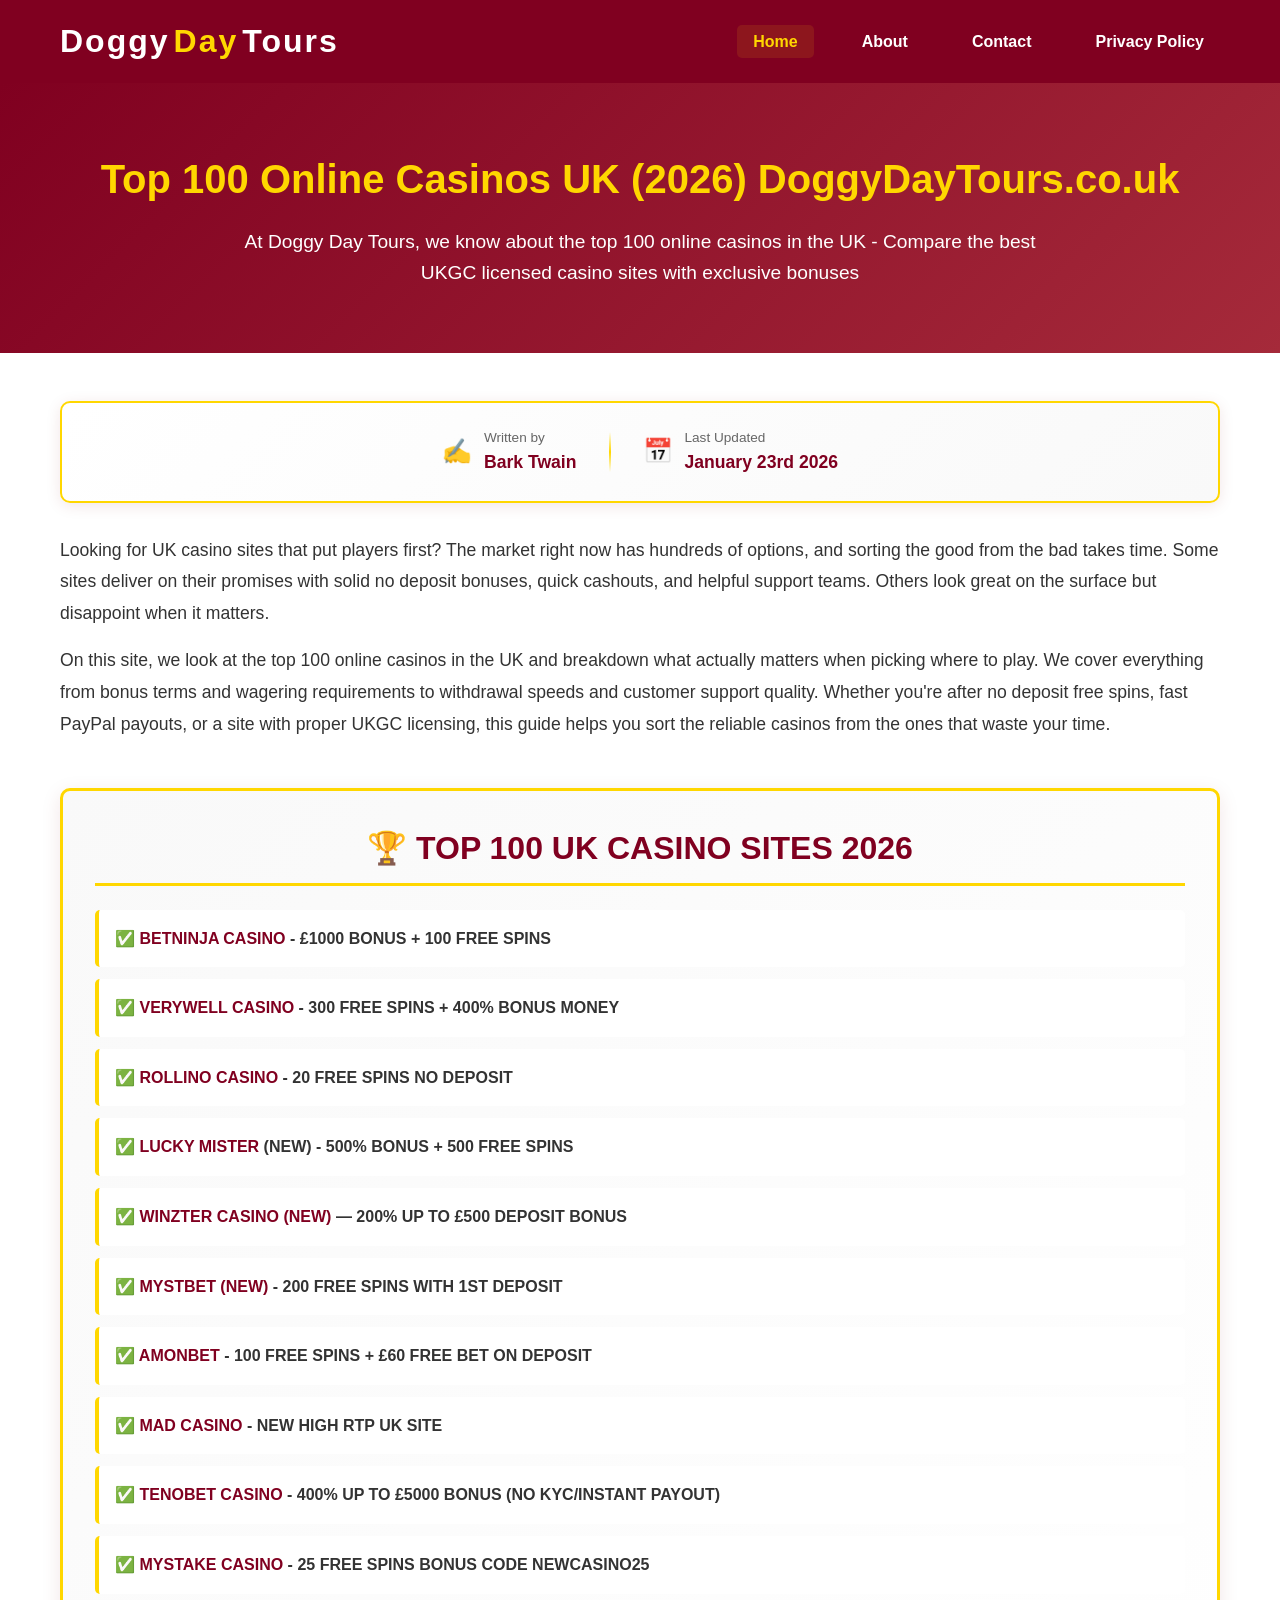
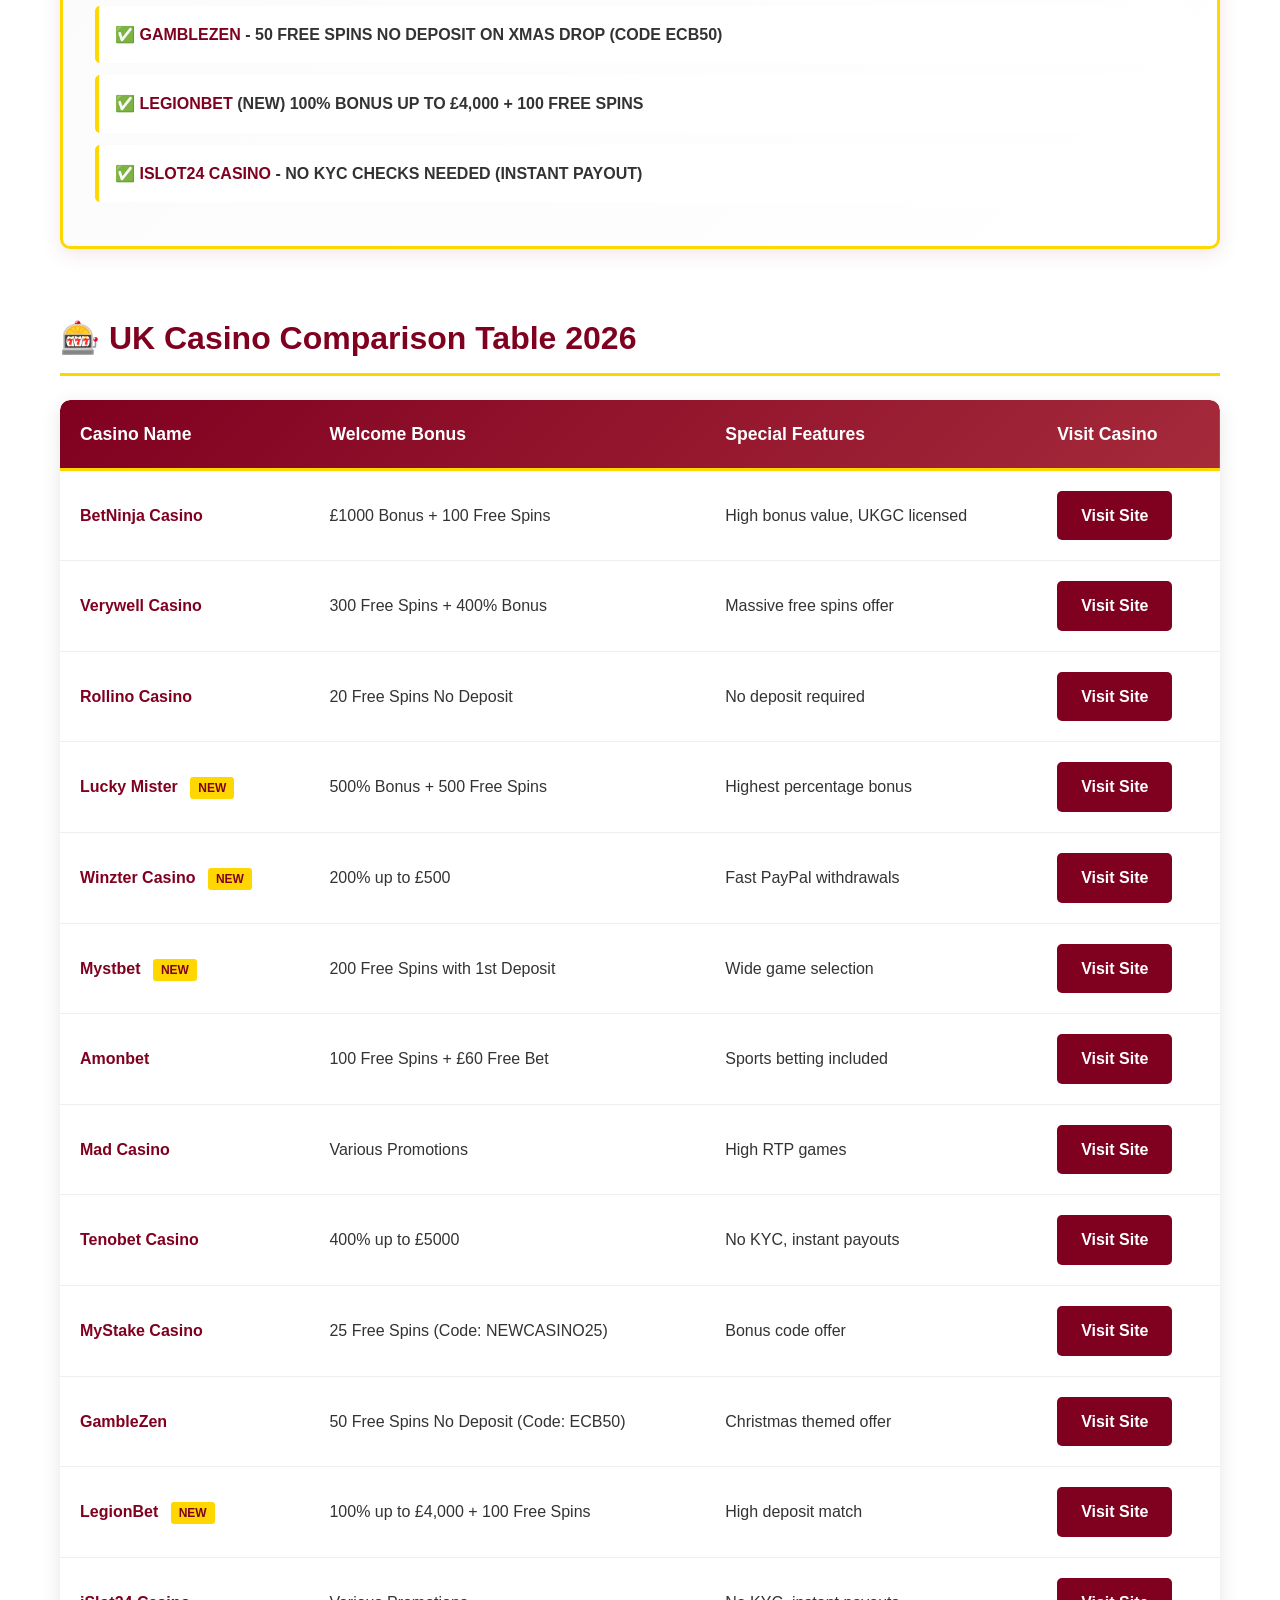
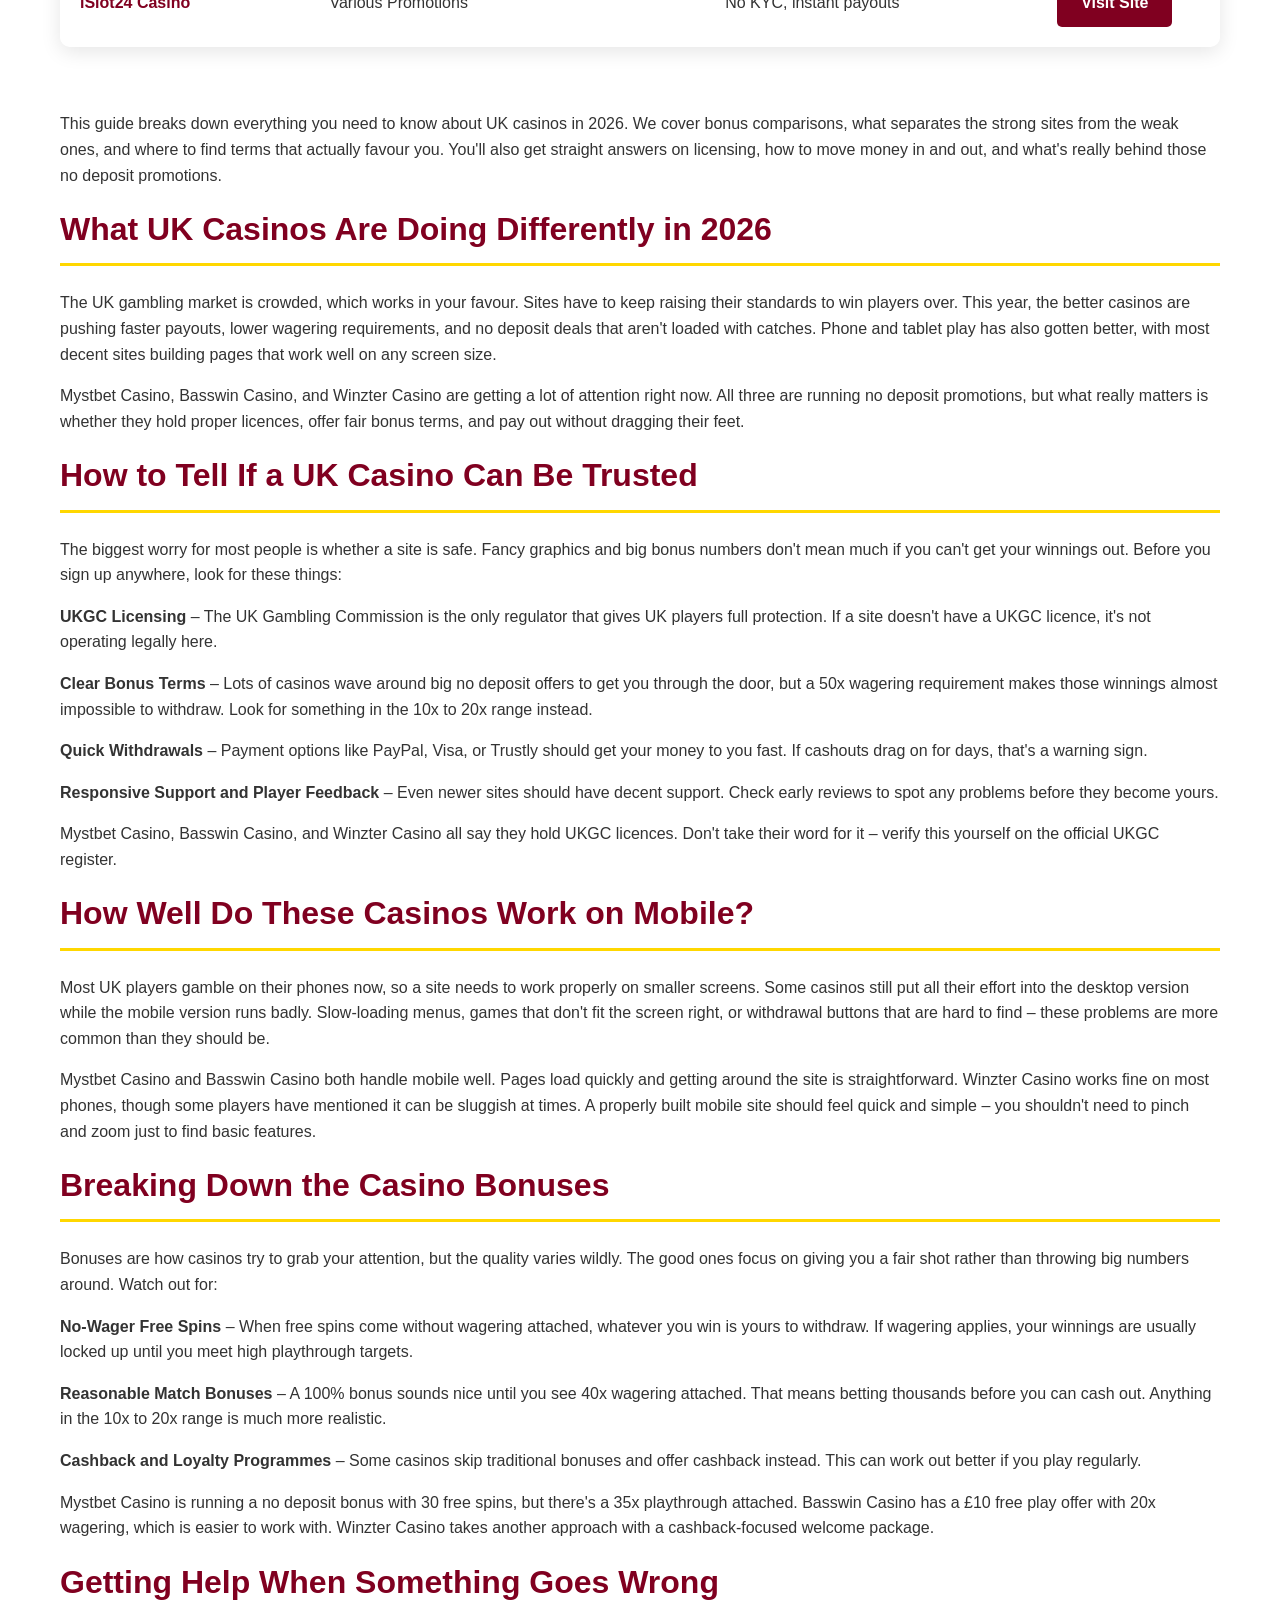
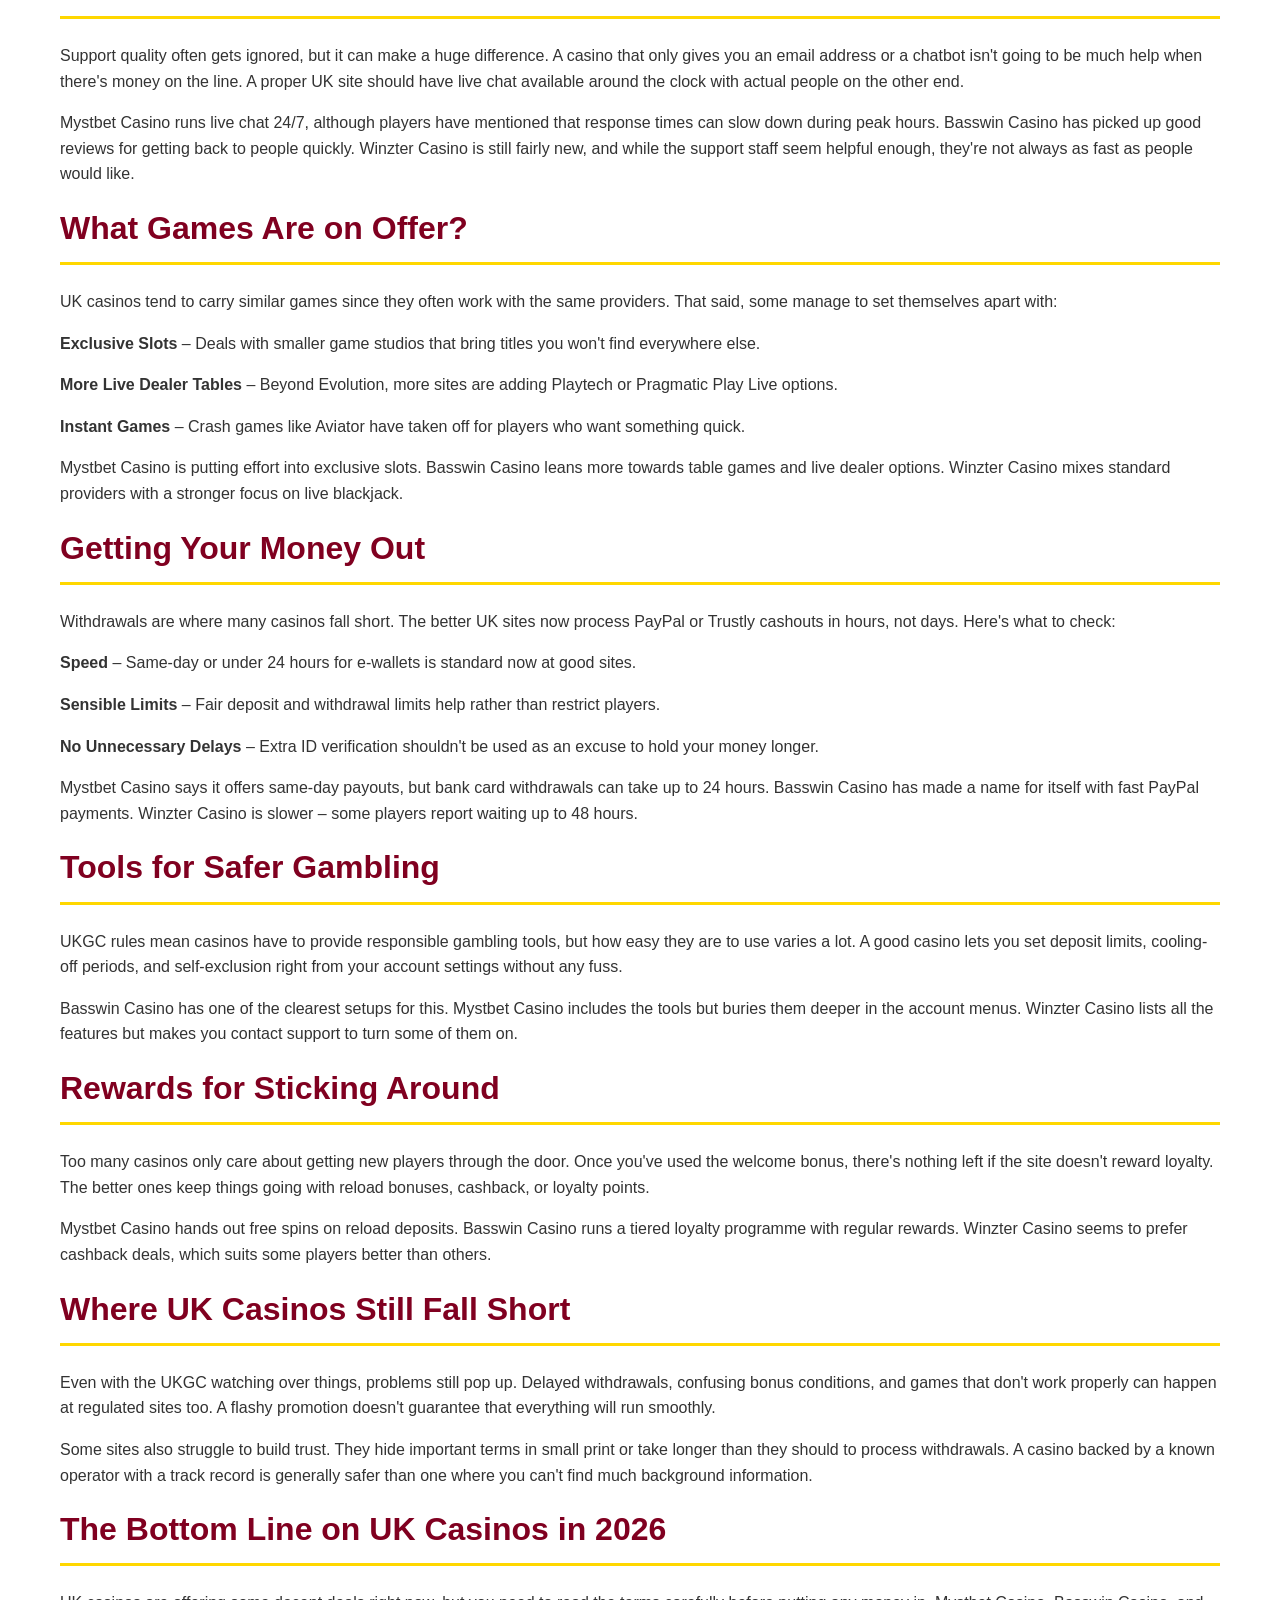
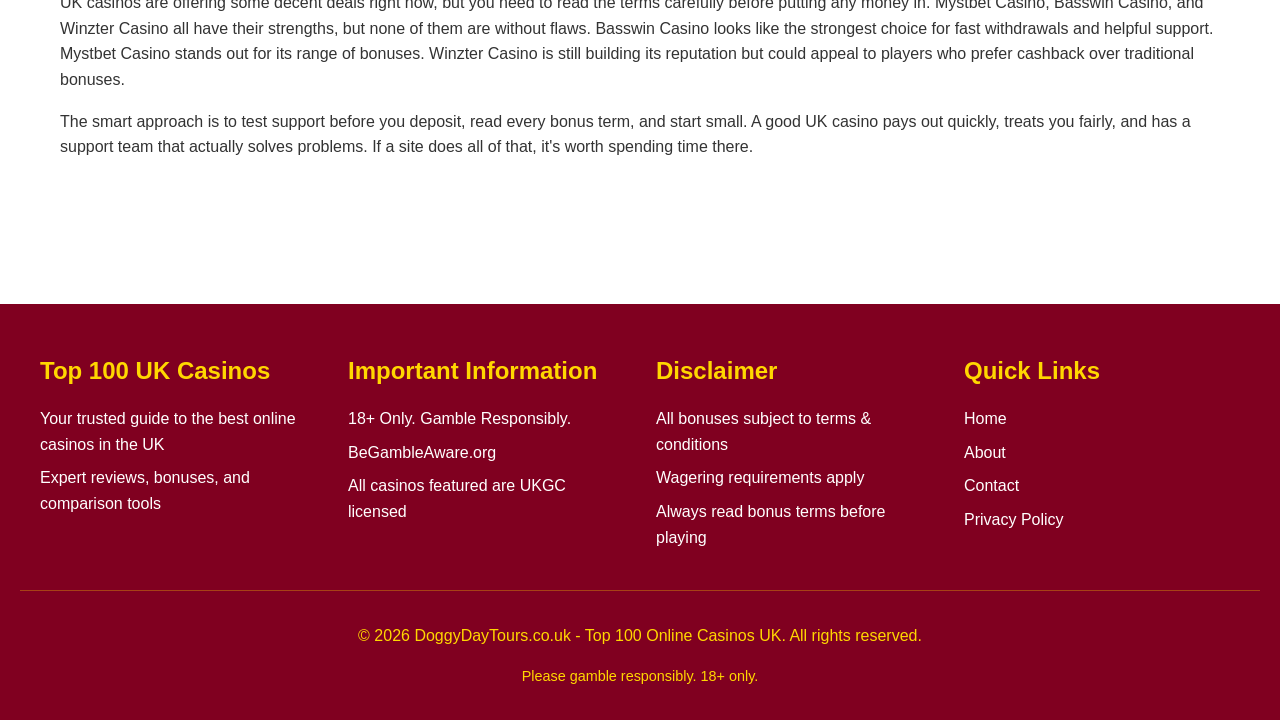
==== commit 639be5f1: "Add meta box, clickable table rows, and styled logo text - Added visual meta box displaying author "" ====
--- a/index.html
+++ b/index.html
@@ -10,7 +10,9 @@
 <body>
     <header>
         <div class="header-container">
-            <img src="https://i.ibb.co/Wv6MNWS7/dog-walking-logo-ddt-3-burgandy.png" alt="Doggy Day Tours Logo" class="logo">
+            <div class="logo-text">
+                <span class="logo-white">Doggy</span><span class="logo-yellow">Day</span><span class="logo-white">Tours</span>
+            </div>
             <nav>
                 <ul>
                     <li><a href="index.html" class="active">Home</a></li>
@@ -30,6 +32,26 @@
     </section>
 
     <main>
+        <section class="meta-box">
+            <div class="meta-content">
+                <div class="meta-item">
+                    <span class="meta-icon">✍️</span>
+                    <div class="meta-text">
+                        <span class="meta-label">Written by</span>
+                        <span class="meta-value">Bark Twain</span>
+                    </div>
+                </div>
+                <div class="meta-divider"></div>
+                <div class="meta-item">
+                    <span class="meta-icon">📅</span>
+                    <div class="meta-text">
+                        <span class="meta-label">Last Updated</span>
+                        <span class="meta-value">January 23rd 2026</span>
+                    </div>
+                </div>
+            </div>
+        </section>
+
         <section class="casino-intro">
             <p>Looking for UK casino sites that put players first? The market right now has hundreds of options, and sorting the good from the bad takes time. Some sites deliver on their promises with solid no deposit bonuses, quick cashouts, and helpful support teams. Others look great on the surface but disappoint when it matters.</p>
 
@@ -273,5 +295,21 @@
             <p style="margin-top: 0.5rem; font-size: 0.9rem;">Please gamble responsibly. 18+ only.</p>
         </div>
     </footer>
+
+    <script>
+        // Make comparison table rows clickable
+        document.querySelectorAll('.comparison-table tbody tr').forEach(row => {
+            row.style.cursor = 'pointer';
+            row.addEventListener('click', function(e) {
+                // Don't trigger if clicking directly on the Visit Site button
+                if (!e.target.classList.contains('btn-table')) {
+                    const link = this.querySelector('.btn-table');
+                    if (link) {
+                        window.open(link.href, '_blank');
+                    }
+                }
+            });
+        });
+    </script>
 </body>
 </html>
--- a/styles.css
+++ b/styles.css
@@ -35,6 +35,22 @@
 .logo {
     height: 80px;
     width: auto;
+}
+
+.logo-text {
+    font-size: 2rem;
+    font-weight: bold;
+    font-family: 'Arial Black', sans-serif;
+    letter-spacing: 2px;
+}
+
+.logo-white {
+    color: white;
+}
+
+.logo-yellow {
+    color: #FFD700;
+    margin: 0 0.25rem;
 }
 
 nav ul {
@@ -344,6 +360,57 @@
     color: #FFD700;
 }
 
+/* Meta Box Styles */
+.meta-box {
+    background: linear-gradient(135deg, #fff 0%, #f9f9f9 100%);
+    border: 2px solid #FFD700;
+    border-radius: 10px;
+    padding: 1.5rem;
+    margin-bottom: 2rem;
+    box-shadow: 0 3px 15px rgba(128, 0, 32, 0.1);
+}
+
+.meta-content {
+    display: flex;
+    align-items: center;
+    justify-content: center;
+    gap: 2rem;
+    flex-wrap: wrap;
+}
+
+.meta-item {
+    display: flex;
+    align-items: center;
+    gap: 0.75rem;
+}
+
+.meta-icon {
+    font-size: 1.5rem;
+}
+
+.meta-text {
+    display: flex;
+    flex-direction: column;
+}
+
+.meta-label {
+    font-size: 0.85rem;
+    color: #666;
+    font-weight: 500;
+}
+
+.meta-value {
+    font-size: 1.1rem;
+    color: #800020;
+    font-weight: bold;
+}
+
+.meta-divider {
+    width: 2px;
+    height: 40px;
+    background: linear-gradient(to bottom, transparent, #FFD700, transparent);
+}
+
 /* Casino Specific Styles */
 .casino-intro,
 .casino-content {
@@ -434,11 +501,14 @@
 
 .comparison-table tbody tr {
     border-bottom: 1px solid #eee;
-    transition: background-color 0.3s;
+    transition: background-color 0.3s, transform 0.2s;
+    cursor: pointer;
 }
 
 .comparison-table tbody tr:hover {
     background-color: #fff9e6;
+    transform: scale(1.01);
+    box-shadow: 0 2px 8px rgba(128, 0, 32, 0.1);
 }
 
 .comparison-table tbody tr:last-child {
@@ -490,12 +560,31 @@
         text-align: center;
     }
 
+    .logo-text {
+        font-size: 1.5rem;
+        margin-bottom: 1rem;
+    }
+
     nav ul {
         flex-direction: column;
         gap: 0.5rem;
         margin-top: 1rem;
     }
 
+    .meta-content {
+        gap: 1rem;
+    }
+
+    .meta-divider {
+        display: none;
+    }
+
+    .meta-item {
+        flex-direction: column;
+        text-align: center;
+        gap: 0.5rem;
+    }
+
     .hero h1 {
         font-size: 1.75rem;
     }
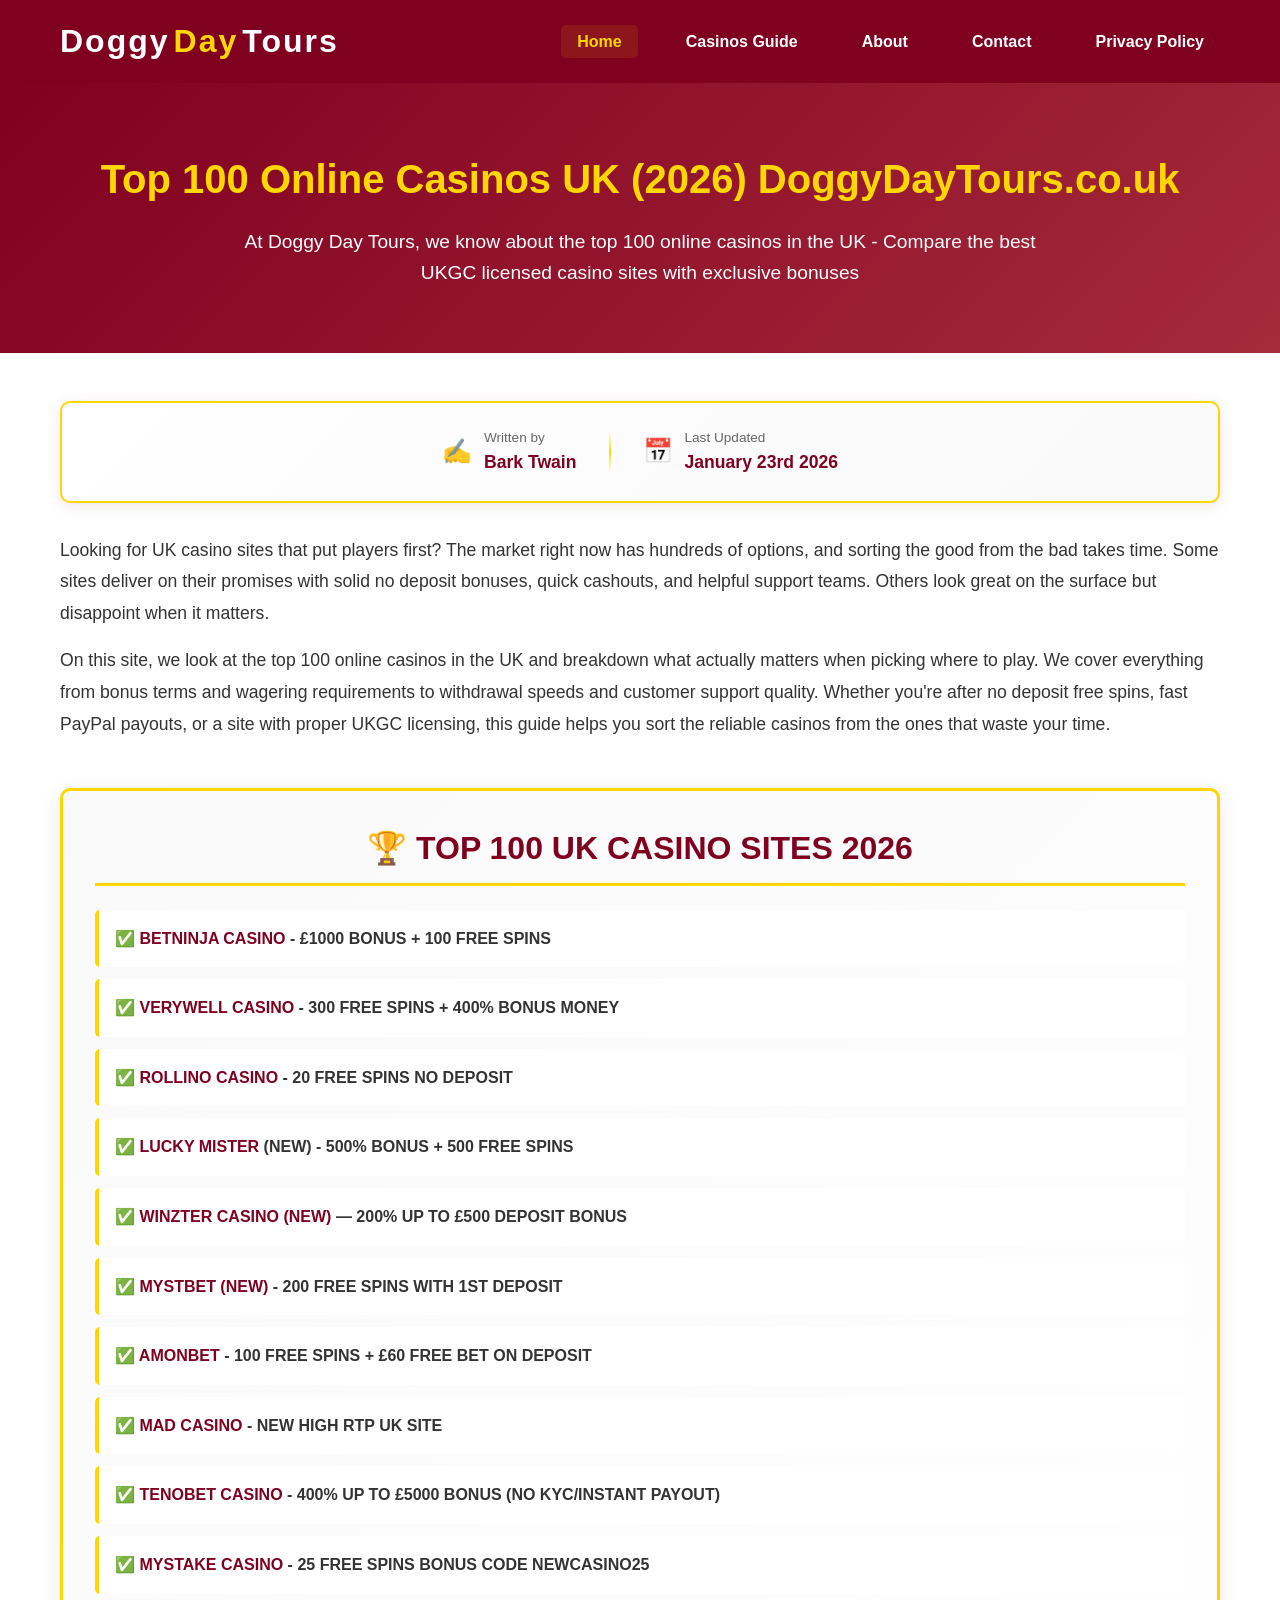
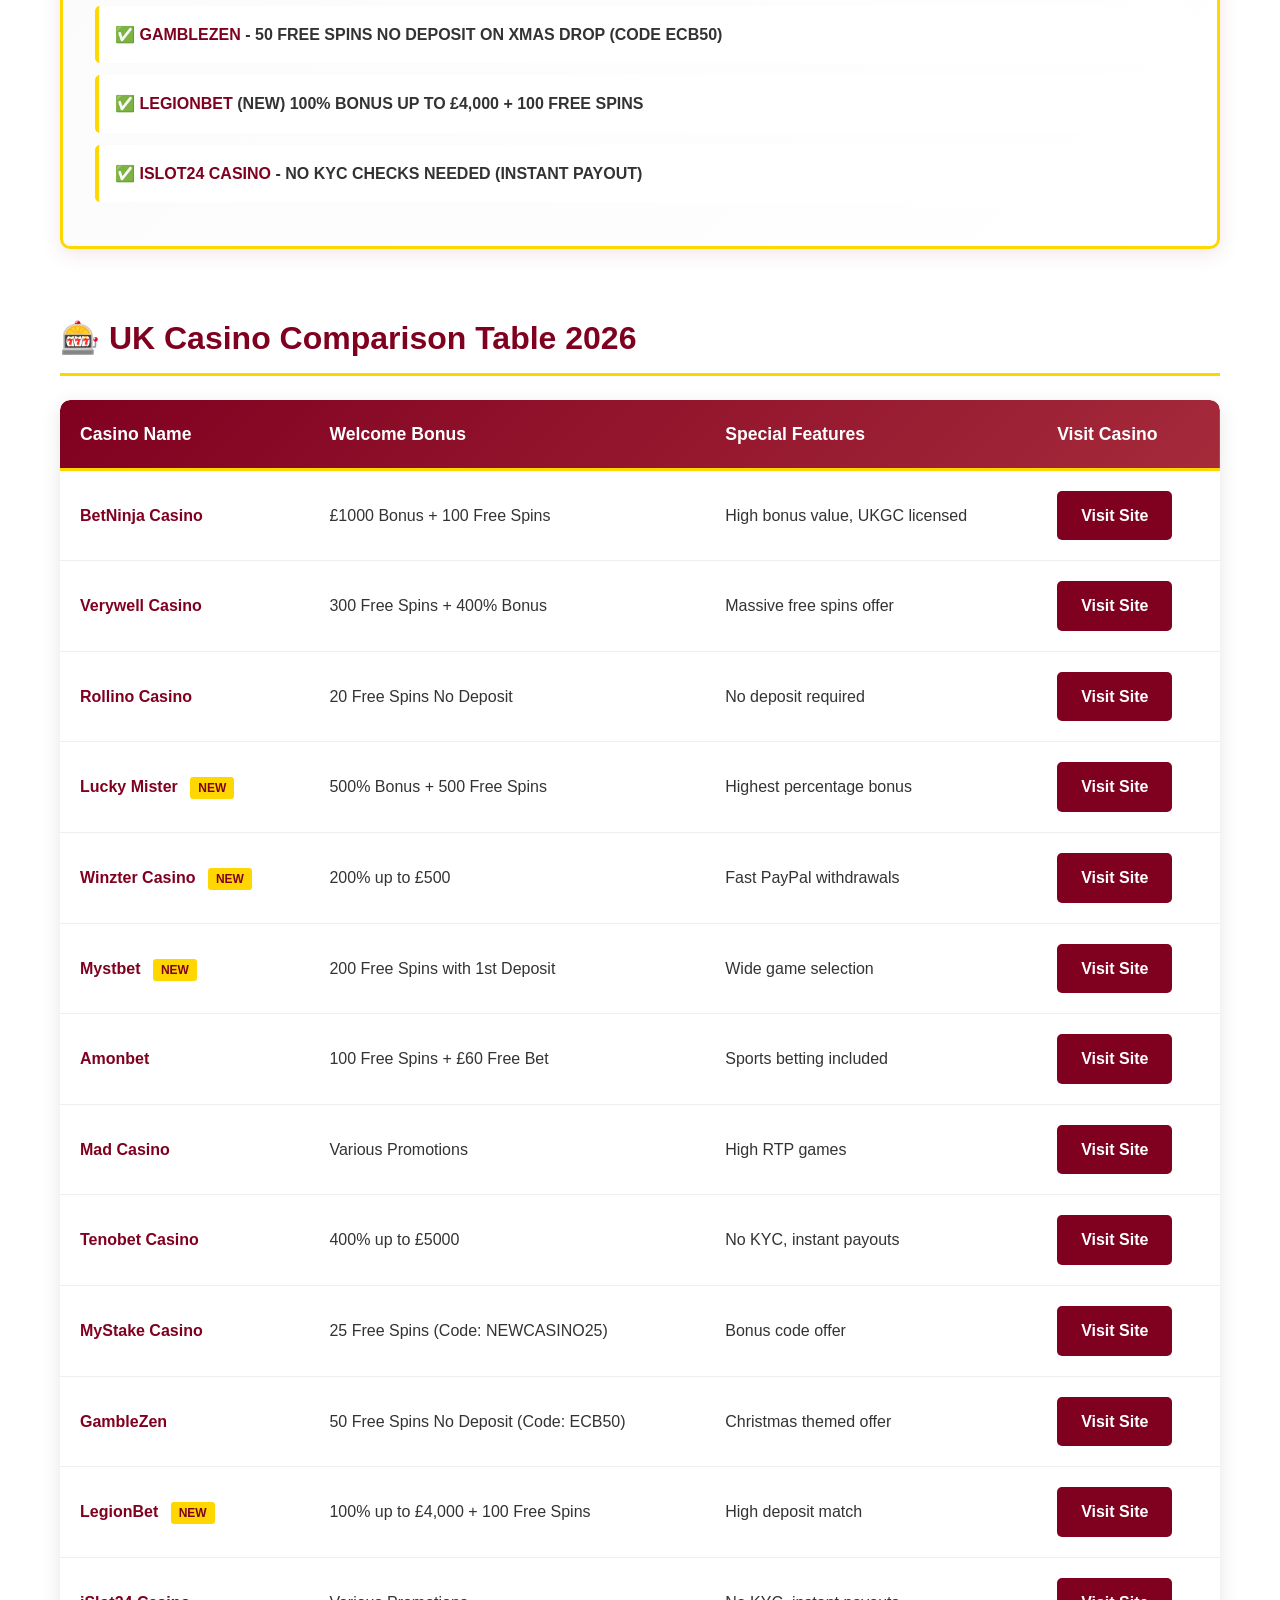
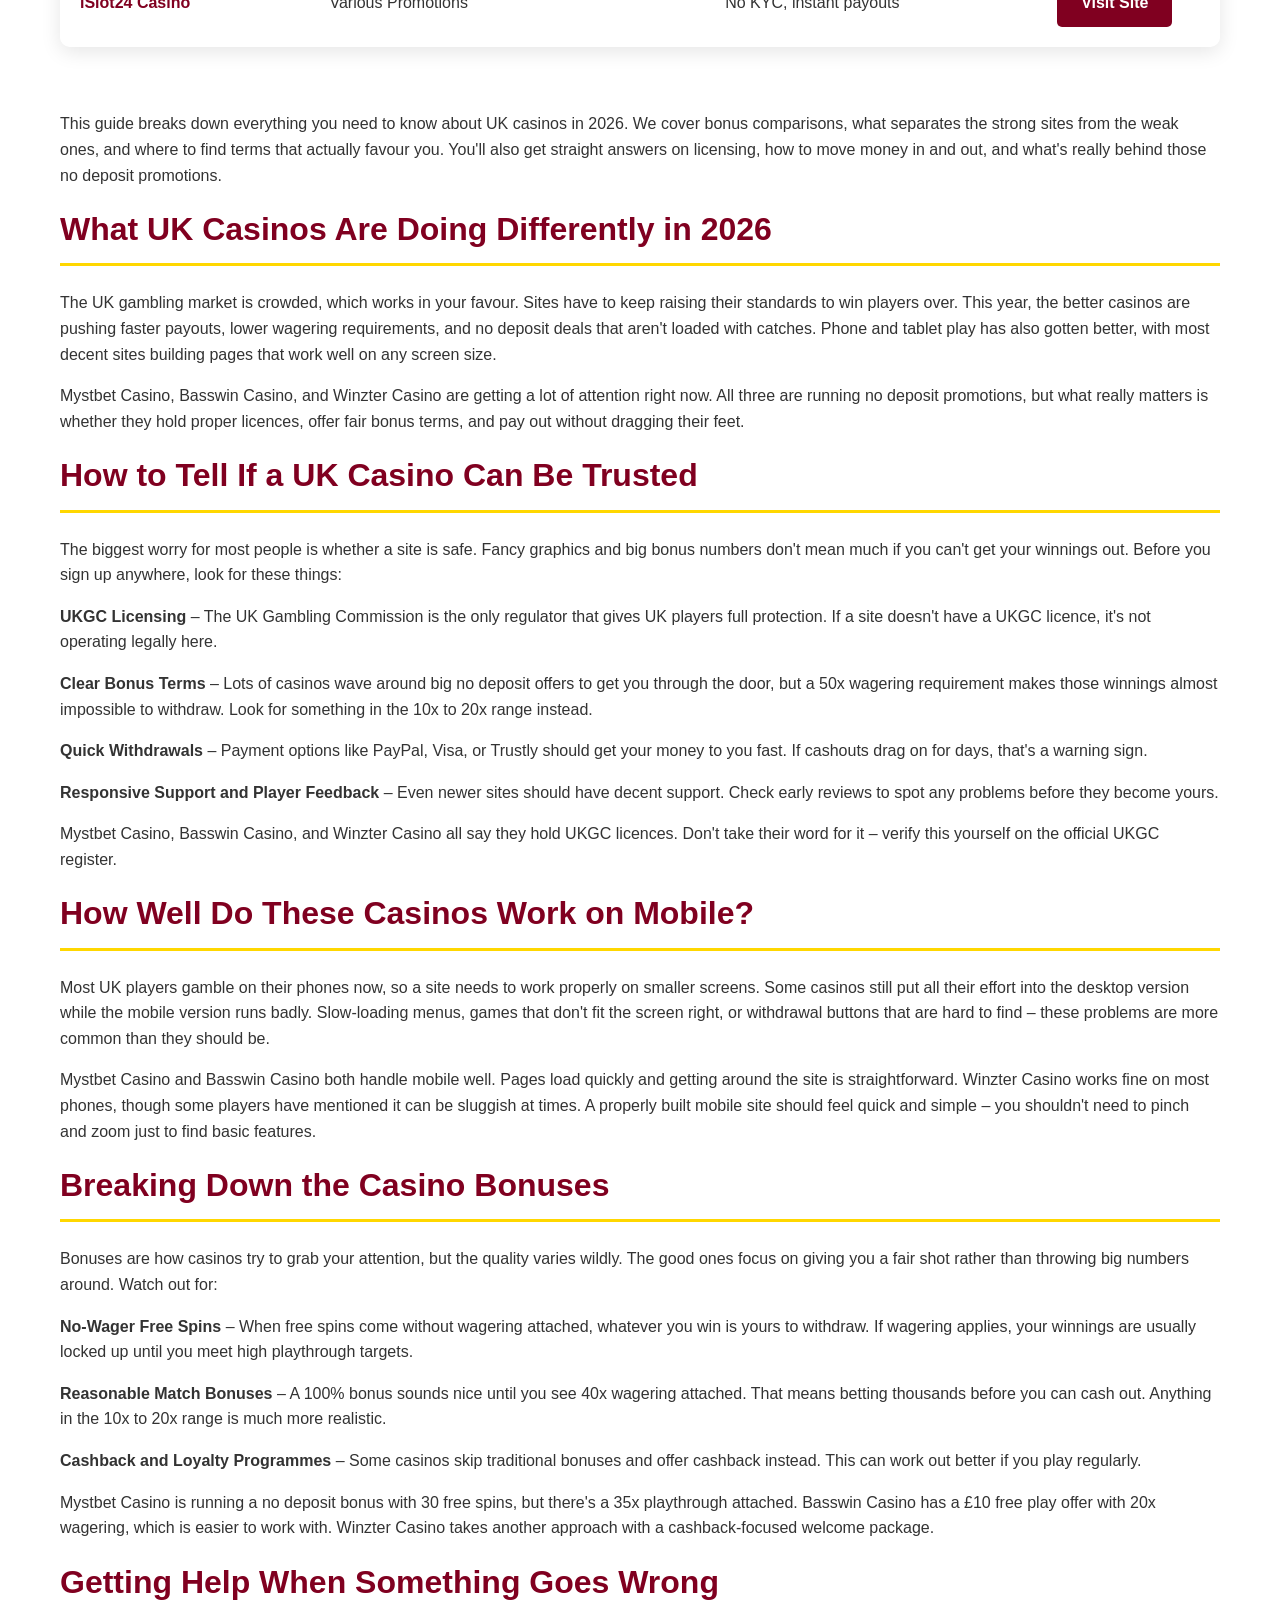
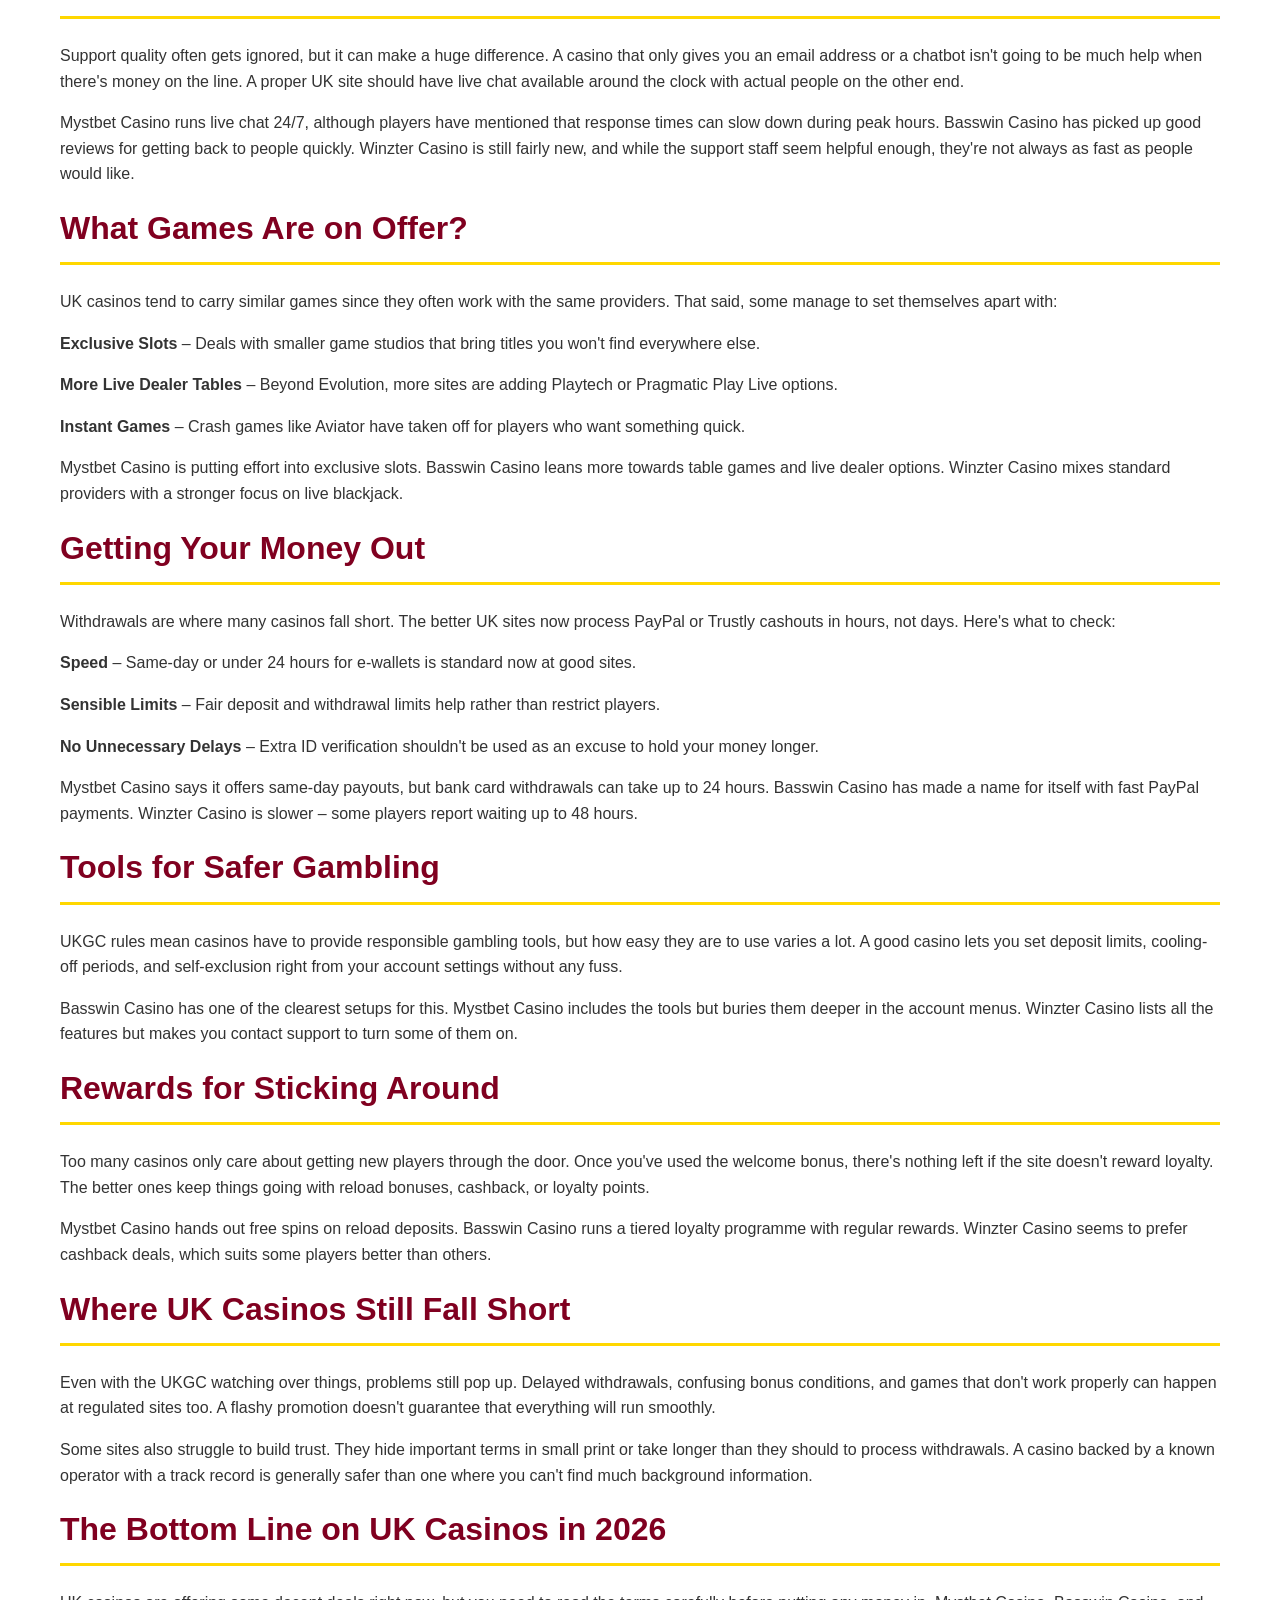
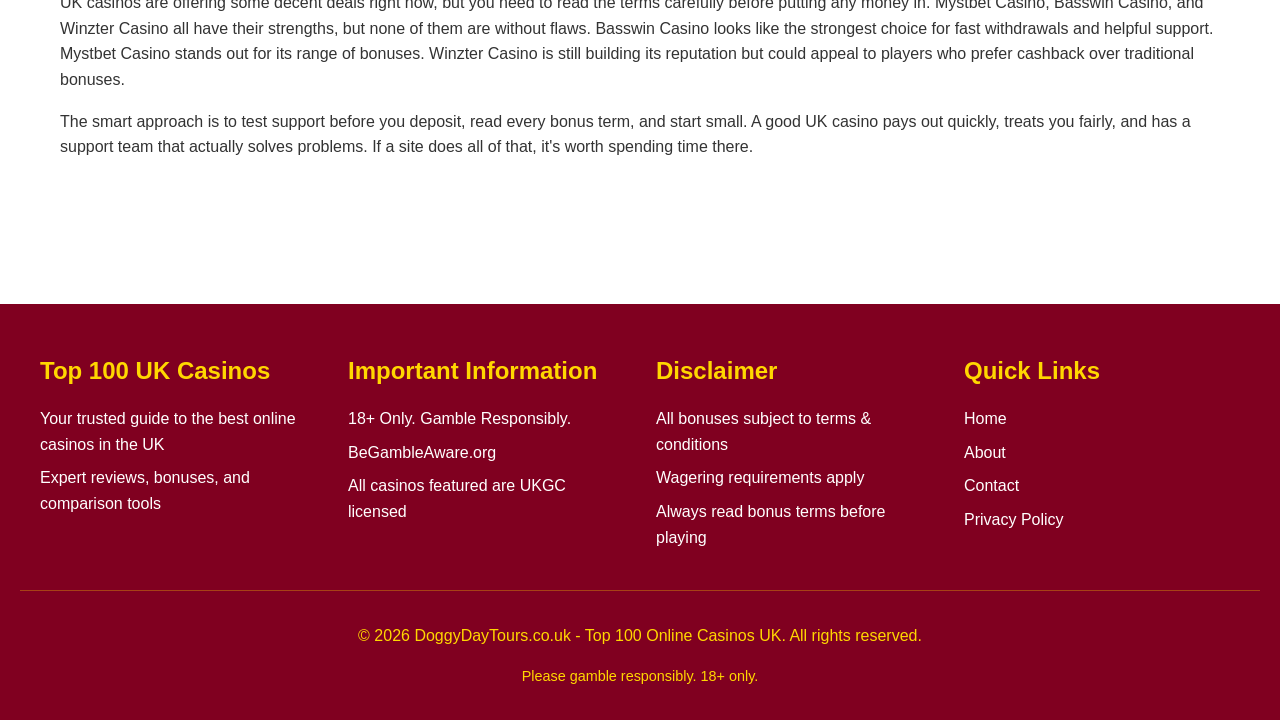
==== commit e68101ae: "Add Casinos Guide page with rating methodology - Create casinos-guide.html with meta box and 500+ wo" ====
--- a/index.html
+++ b/index.html
@@ -16,6 +16,7 @@
             <nav>
                 <ul>
                     <li><a href="index.html" class="active">Home</a></li>
+                    <li><a href="casinos-guide.html">Casinos Guide</a></li>
                     <li><a href="about.html">About</a></li>
                     <li><a href="contact.html">Contact</a></li>
                     <li><a href="privacypolicy.html">Privacy Policy</a></li>
@@ -92,81 +93,81 @@
                     <tbody>
                         <tr>
                             <td><strong>BetNinja Casino</strong></td>
-                            <td>£1000 Bonus + 100 Free Spins</td>
-                            <td>High bonus value, UKGC licensed</td>
-                            <td><a href="https://www.nifoe1md.com/2P9J9R/5FKD5Q5/" class="btn-table" target="_blank" rel="nofollow">Visit Site</a></td>
+                            <td data-label="Welcome Bonus">£1000 Bonus + 100 Free Spins</td>
+                            <td data-label="Special Features">High bonus value, UKGC licensed</td>
+                            <td data-label="Visit Casino"><a href="https://www.nifoe1md.com/2P9J9R/5FKD5Q5/" class="btn-table" target="_blank" rel="nofollow">Visit Site</a></td>
                         </tr>
                         <tr>
                             <td><strong>Verywell Casino</strong></td>
-                            <td>300 Free Spins + 400% Bonus</td>
-                            <td>Massive free spins offer</td>
-                            <td><a href="https://linkly.link/2TXr9" class="btn-table" target="_blank" rel="nofollow">Visit Site</a></td>
+                            <td data-label="Welcome Bonus">300 Free Spins + 400% Bonus</td>
+                            <td data-label="Special Features">Massive free spins offer</td>
+                            <td data-label="Visit Casino"><a href="https://linkly.link/2TXr9" class="btn-table" target="_blank" rel="nofollow">Visit Site</a></td>
                         </tr>
                         <tr>
                             <td><strong>Rollino Casino</strong></td>
-                            <td>20 Free Spins No Deposit</td>
-                            <td>No deposit required</td>
-                            <td><a href="https://track.trafficflowpartners.com/visit/?bta=37995&nci=5916" class="btn-table" target="_blank" rel="nofollow">Visit Site</a></td>
+                            <td data-label="Welcome Bonus">20 Free Spins No Deposit</td>
+                            <td data-label="Special Features">No deposit required</td>
+                            <td data-label="Visit Casino"><a href="https://track.trafficflowpartners.com/visit/?bta=37995&nci=5916" class="btn-table" target="_blank" rel="nofollow">Visit Site</a></td>
                         </tr>
                         <tr>
                             <td><strong>Lucky Mister</strong> <span class="badge-new">NEW</span></td>
-                            <td>500% Bonus + 500 Free Spins</td>
-                            <td>Highest percentage bonus</td>
-                            <td><a href="https://trk.trafik-sc.xyz/click?o=4766&a=17196&sub_id3=3&sub_id4=4&sub_id5=5" class="btn-table" target="_blank" rel="nofollow">Visit Site</a></td>
+                            <td data-label="Welcome Bonus">500% Bonus + 500 Free Spins</td>
+                            <td data-label="Special Features">Highest percentage bonus</td>
+                            <td data-label="Visit Casino"><a href="https://trk.trafik-sc.xyz/click?o=4766&a=17196&sub_id3=3&sub_id4=4&sub_id5=5" class="btn-table" target="_blank" rel="nofollow">Visit Site</a></td>
                         </tr>
                         <tr>
                             <td><strong>Winzter Casino</strong> <span class="badge-new">NEW</span></td>
-                            <td>200% up to £500</td>
-                            <td>Fast PayPal withdrawals</td>
-                            <td><a href="https://go.affililinks.com/visit/?bta=35245&nci=5351&afp=1&utm_campaign=GEO_TARGET_LINK" class="btn-table" target="_blank" rel="nofollow">Visit Site</a></td>
+                            <td data-label="Welcome Bonus">200% up to £500</td>
+                            <td data-label="Special Features">Fast PayPal withdrawals</td>
+                            <td data-label="Visit Casino"><a href="https://go.affililinks.com/visit/?bta=35245&nci=5351&afp=1&utm_campaign=GEO_TARGET_LINK" class="btn-table" target="_blank" rel="nofollow">Visit Site</a></td>
                         </tr>
                         <tr>
                             <td><strong>Mystbet</strong> <span class="badge-new">NEW</span></td>
-                            <td>200 Free Spins with 1st Deposit</td>
-                            <td>Wide game selection</td>
-                            <td><a href="https://www.nifoe1md.com/2P9J9R/415L5XB/" class="btn-table" target="_blank" rel="nofollow">Visit Site</a></td>
+                            <td data-label="Welcome Bonus">200 Free Spins with 1st Deposit</td>
+                            <td data-label="Special Features">Wide game selection</td>
+                            <td data-label="Visit Casino"><a href="https://www.nifoe1md.com/2P9J9R/415L5XB/" class="btn-table" target="_blank" rel="nofollow">Visit Site</a></td>
                         </tr>
                         <tr>
                             <td><strong>Amonbet</strong></td>
-                            <td>100 Free Spins + £60 Free Bet</td>
-                            <td>Sports betting included</td>
-                            <td><a href="https://trk.trafik-sc.xyz/click?o=4771&a=17196&sub_id3=3&sub_id4=4&sub_id5=5" class="btn-table" target="_blank" rel="nofollow">Visit Site</a></td>
+                            <td data-label="Welcome Bonus">100 Free Spins + £60 Free Bet</td>
+                            <td data-label="Special Features">Sports betting included</td>
+                            <td data-label="Visit Casino"><a href="https://trk.trafik-sc.xyz/click?o=4771&a=17196&sub_id3=3&sub_id4=4&sub_id5=5" class="btn-table" target="_blank" rel="nofollow">Visit Site</a></td>
                         </tr>
                         <tr>
                             <td><strong>Mad Casino</strong></td>
-                            <td>Various Promotions</td>
-                            <td>High RTP games</td>
-                            <td><a href="https://go.afftrackio.com/visit/?bta=35294&brand=madcasino" class="btn-table" target="_blank" rel="nofollow">Visit Site</a></td>
+                            <td data-label="Welcome Bonus">Various Promotions</td>
+                            <td data-label="Special Features">High RTP games</td>
+                            <td data-label="Visit Casino"><a href="https://go.afftrackio.com/visit/?bta=35294&brand=madcasino" class="btn-table" target="_blank" rel="nofollow">Visit Site</a></td>
                         </tr>
                         <tr>
                             <td><strong>Tenobet Casino</strong></td>
-                            <td>400% up to £5000</td>
-                            <td>No KYC, instant payouts</td>
-                            <td><a href="https://go.afftrackio.com/visit/?bta=35294&nci=5358" class="btn-table" target="_blank" rel="nofollow">Visit Site</a></td>
+                            <td data-label="Welcome Bonus">400% up to £5000</td>
+                            <td data-label="Special Features">No KYC, instant payouts</td>
+                            <td data-label="Visit Casino"><a href="https://go.afftrackio.com/visit/?bta=35294&nci=5358" class="btn-table" target="_blank" rel="nofollow">Visit Site</a></td>
                         </tr>
                         <tr>
                             <td><strong>MyStake Casino</strong></td>
-                            <td>25 Free Spins (Code: NEWCASINO25)</td>
-                            <td>Bonus code offer</td>
-                            <td><a href="https://go.affiliatedonbet.com/visit/?bta=3145350&brand=mystake" class="btn-table" target="_blank" rel="nofollow">Visit Site</a></td>
+                            <td data-label="Welcome Bonus">25 Free Spins (Code: NEWCASINO25)</td>
+                            <td data-label="Special Features">Bonus code offer</td>
+                            <td data-label="Visit Casino"><a href="https://go.affiliatedonbet.com/visit/?bta=3145350&brand=mystake" class="btn-table" target="_blank" rel="nofollow">Visit Site</a></td>
                         </tr>
                         <tr>
                             <td><strong>GambleZen</strong></td>
-                            <td>50 Free Spins No Deposit (Code: ECB50)</td>
-                            <td>Christmas themed offer</td>
-                            <td><a href="https://gamblezens.com/d59f81502" class="btn-table" target="_blank" rel="nofollow">Visit Site</a></td>
+                            <td data-label="Welcome Bonus">50 Free Spins No Deposit (Code: ECB50)</td>
+                            <td data-label="Special Features">Christmas themed offer</td>
+                            <td data-label="Visit Casino"><a href="https://gamblezens.com/d59f81502" class="btn-table" target="_blank" rel="nofollow">Visit Site</a></td>
                         </tr>
                         <tr>
                             <td><strong>LegionBet</strong> <span class="badge-new">NEW</span></td>
-                            <td>100% up to £4,000 + 100 Free Spins</td>
-                            <td>High deposit match</td>
-                            <td><a href="https://trk.trafik-sc.xyz/click?o=5031&a=17196&sub_id3=3&sub_id4=4&sub_id5=5" class="btn-table" target="_blank" rel="nofollow">Visit Site</a></td>
+                            <td data-label="Welcome Bonus">100% up to £4,000 + 100 Free Spins</td>
+                            <td data-label="Special Features">High deposit match</td>
+                            <td data-label="Visit Casino"><a href="https://trk.trafik-sc.xyz/click?o=5031&a=17196&sub_id3=3&sub_id4=4&sub_id5=5" class="btn-table" target="_blank" rel="nofollow">Visit Site</a></td>
                         </tr>
                         <tr>
                             <td><strong>iSlot24 Casino</strong></td>
-                            <td>Various Promotions</td>
-                            <td>No KYC, instant payouts</td>
-                            <td><a href="https://garagebanana.com/api/v3/offer/4?affiliate_id=333&url_id=4&free_1=/&free_2=en&free_3=100333" class="btn-table" target="_blank" rel="nofollow">Visit Site</a></td>
+                            <td data-label="Welcome Bonus">Various Promotions</td>
+                            <td data-label="Special Features">No KYC, instant payouts</td>
+                            <td data-label="Visit Casino"><a href="https://garagebanana.com/api/v3/offer/4?affiliate_id=333&url_id=4&free_1=/&free_2=en&free_3=100333" class="btn-table" target="_blank" rel="nofollow">Visit Site</a></td>
                         </tr>
                     </tbody>
                 </table>
--- a/styles.css
+++ b/styles.css
@@ -606,20 +606,6 @@
         grid-template-columns: 1fr;
     }
 
-    .comparison-table {
-        font-size: 0.9rem;
-    }
-
-    .comparison-table th,
-    .comparison-table td {
-        padding: 0.75rem 0.5rem;
-    }
-
-    .btn-table {
-        padding: 0.5rem 1rem;
-        font-size: 0.9rem;
-    }
-
     .top-casinos-box h2 {
         font-size: 1.5rem;
     }
@@ -627,4 +613,75 @@
     .casino-list li {
         font-size: 0.9rem;
     }
-}
+
+    /* Mobile Stacked Table Layout */
+    .table-responsive {
+        overflow-x: visible;
+    }
+
+    .comparison-table thead {
+        display: none;
+    }
+
+    .comparison-table,
+    .comparison-table tbody,
+    .comparison-table tr {
+        display: block;
+        width: 100%;
+    }
+
+    .comparison-table tbody tr {
+        margin-bottom: 1.5rem;
+        border: 2px solid #FFD700;
+        border-radius: 10px;
+        padding: 1.5rem;
+        background: white;
+        box-shadow: 0 3px 10px rgba(0,0,0,0.1);
+    }
+
+    .comparison-table tbody tr:hover {
+        transform: none;
+        background-color: white;
+    }
+
+    .comparison-table td {
+        display: block;
+        width: 100%;
+        padding: 0.75rem 0;
+        border: none;
+        text-align: left;
+    }
+
+    .comparison-table td::before {
+        content: attr(data-label);
+        font-weight: bold;
+        color: #800020;
+        display: block;
+        margin-bottom: 0.5rem;
+        font-size: 0.9rem;
+    }
+
+    .comparison-table td:first-child {
+        font-size: 1.2rem;
+        color: #800020;
+        margin-bottom: 0.5rem;
+        padding-bottom: 1rem;
+        border-bottom: 2px solid #FFD700;
+    }
+
+    .comparison-table td:first-child::before {
+        display: none;
+    }
+
+    .comparison-table td:last-child {
+        padding-top: 1rem;
+    }
+
+    .btn-table {
+        display: block;
+        width: 100%;
+        padding: 1rem;
+        font-size: 1rem;
+        text-align: center;
+    }
+}
